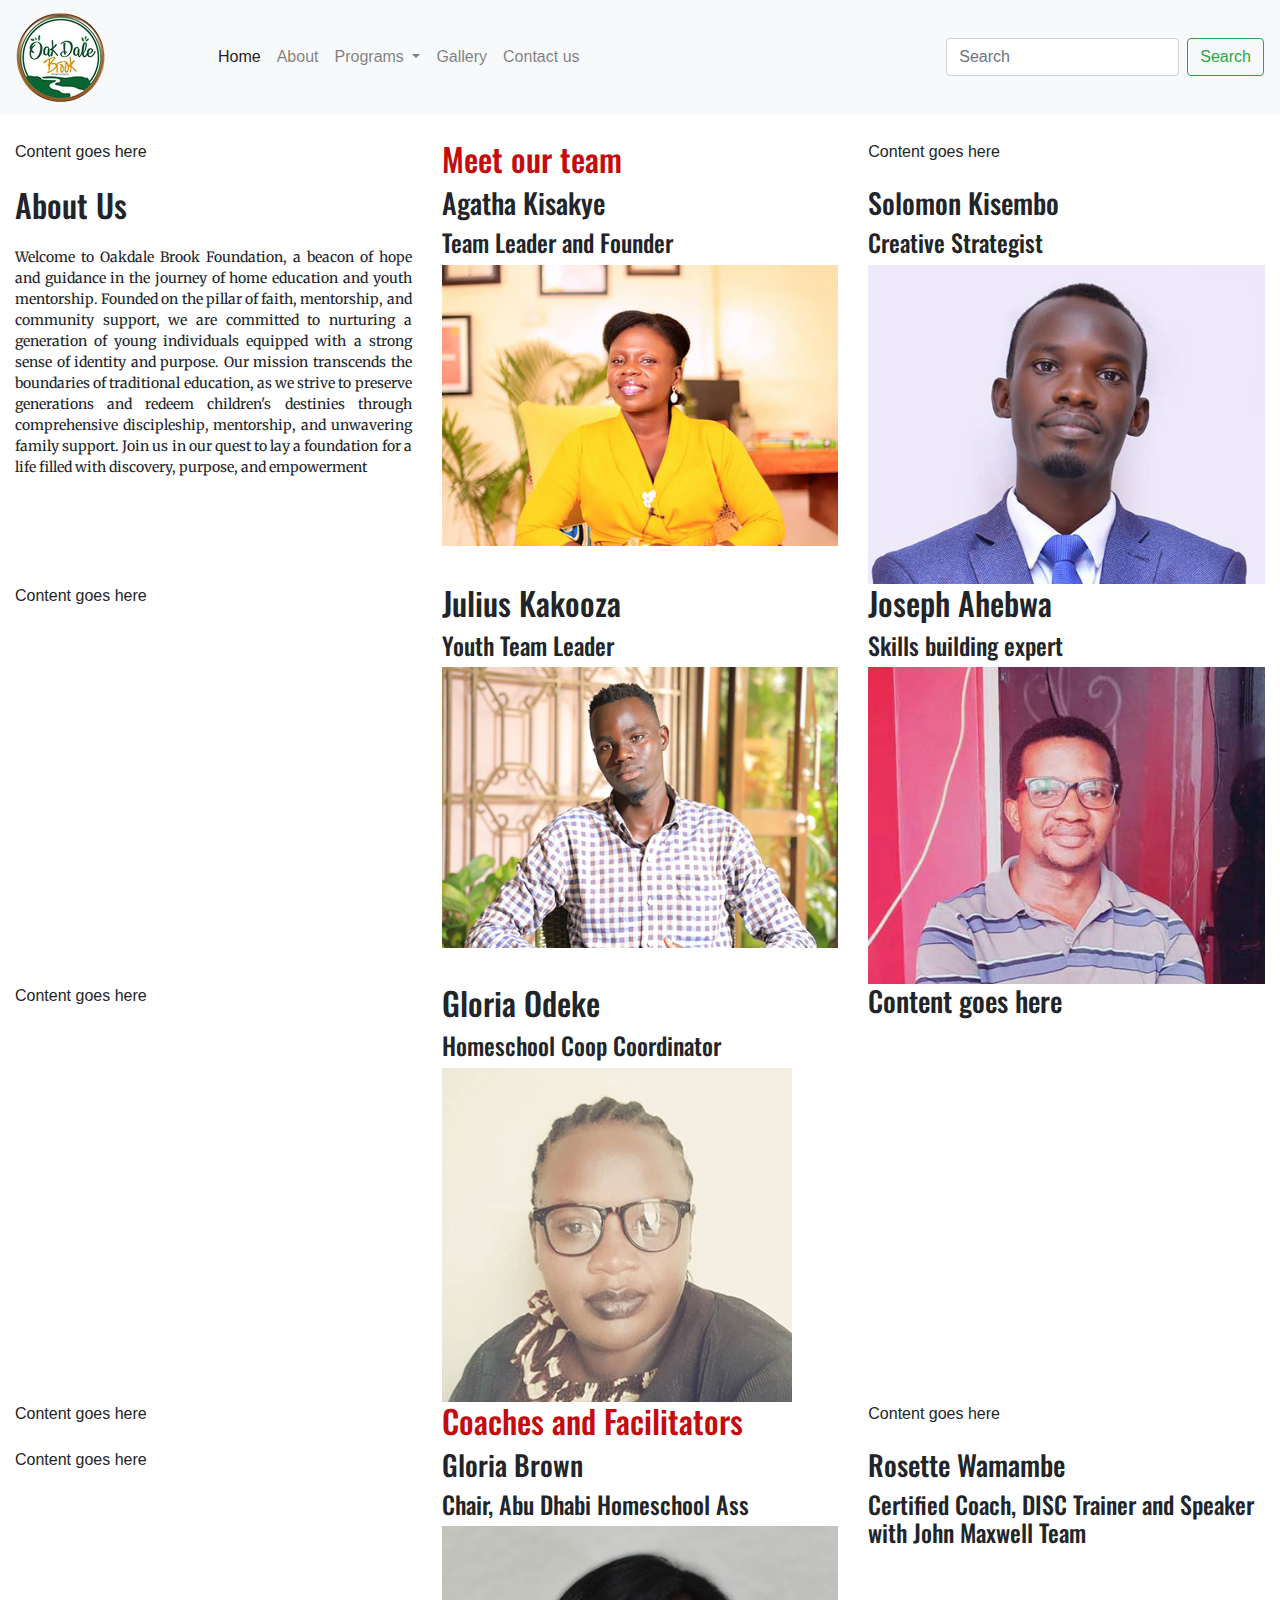
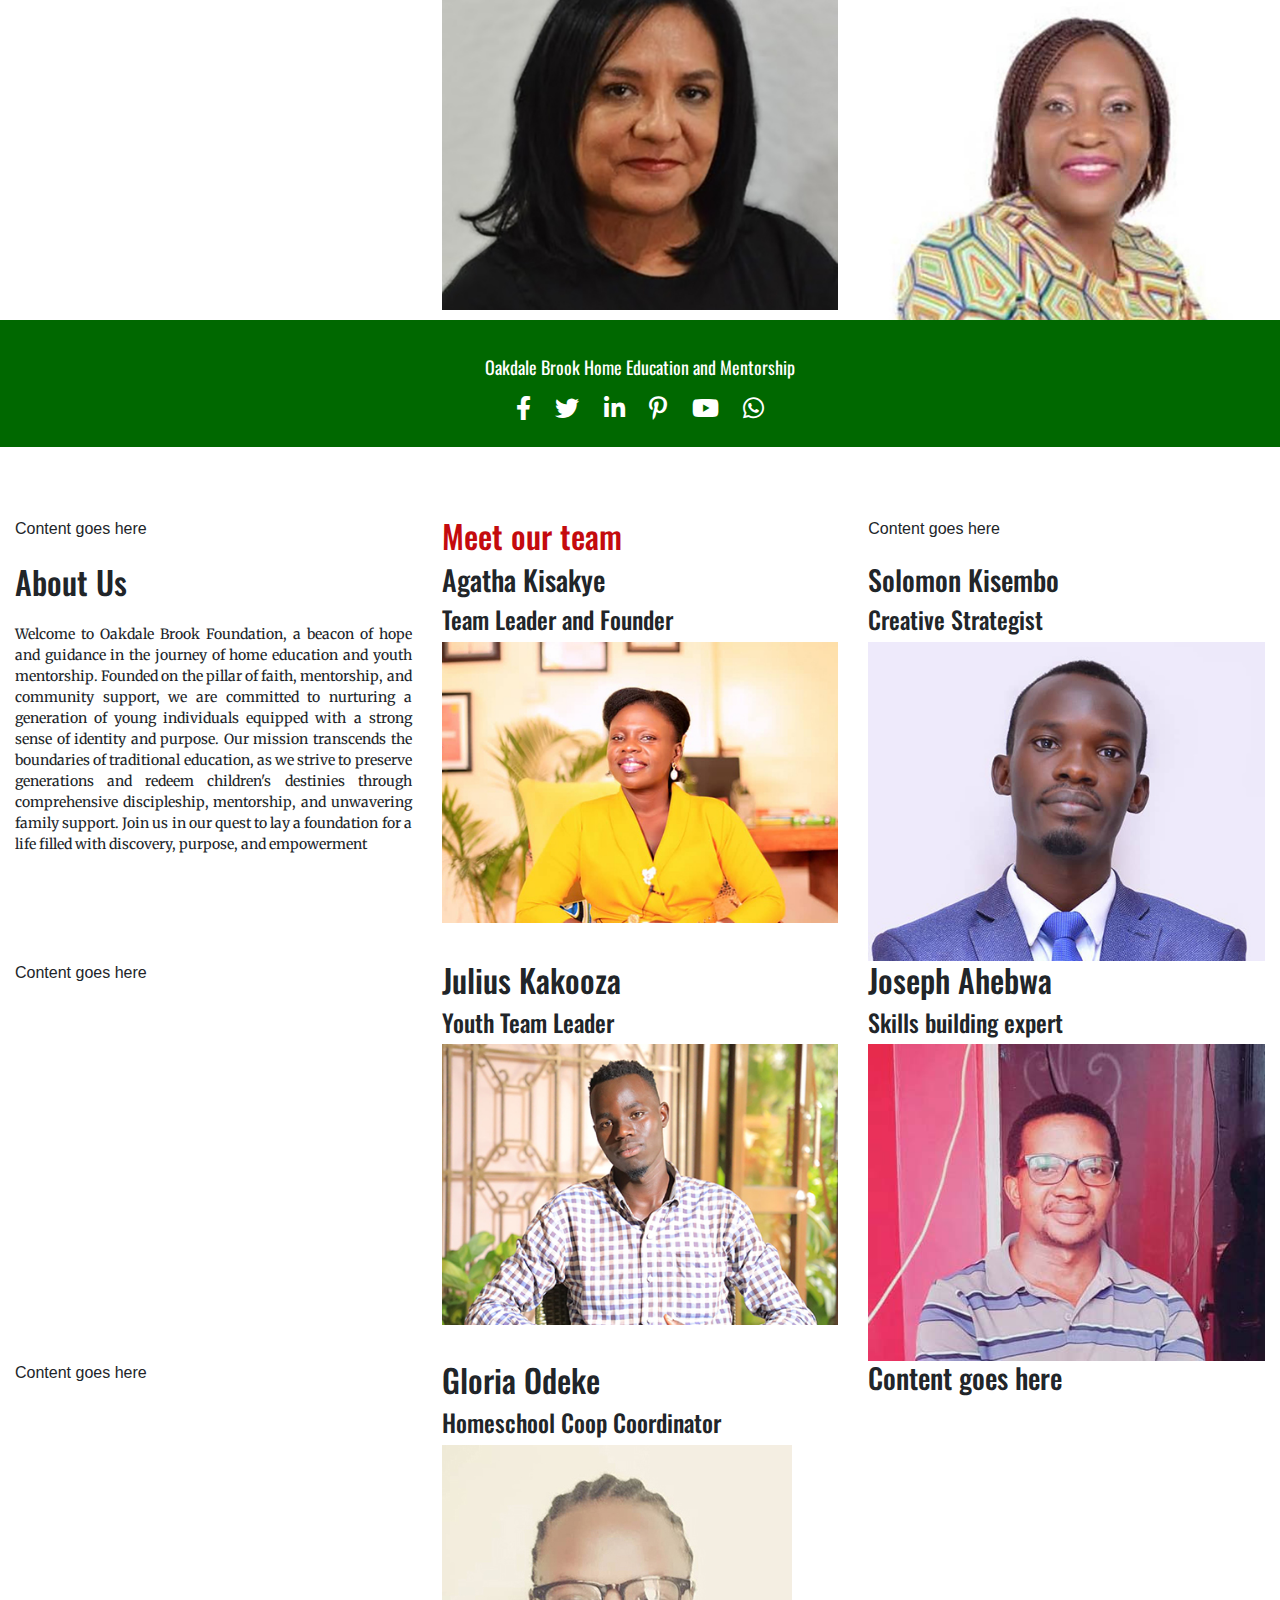
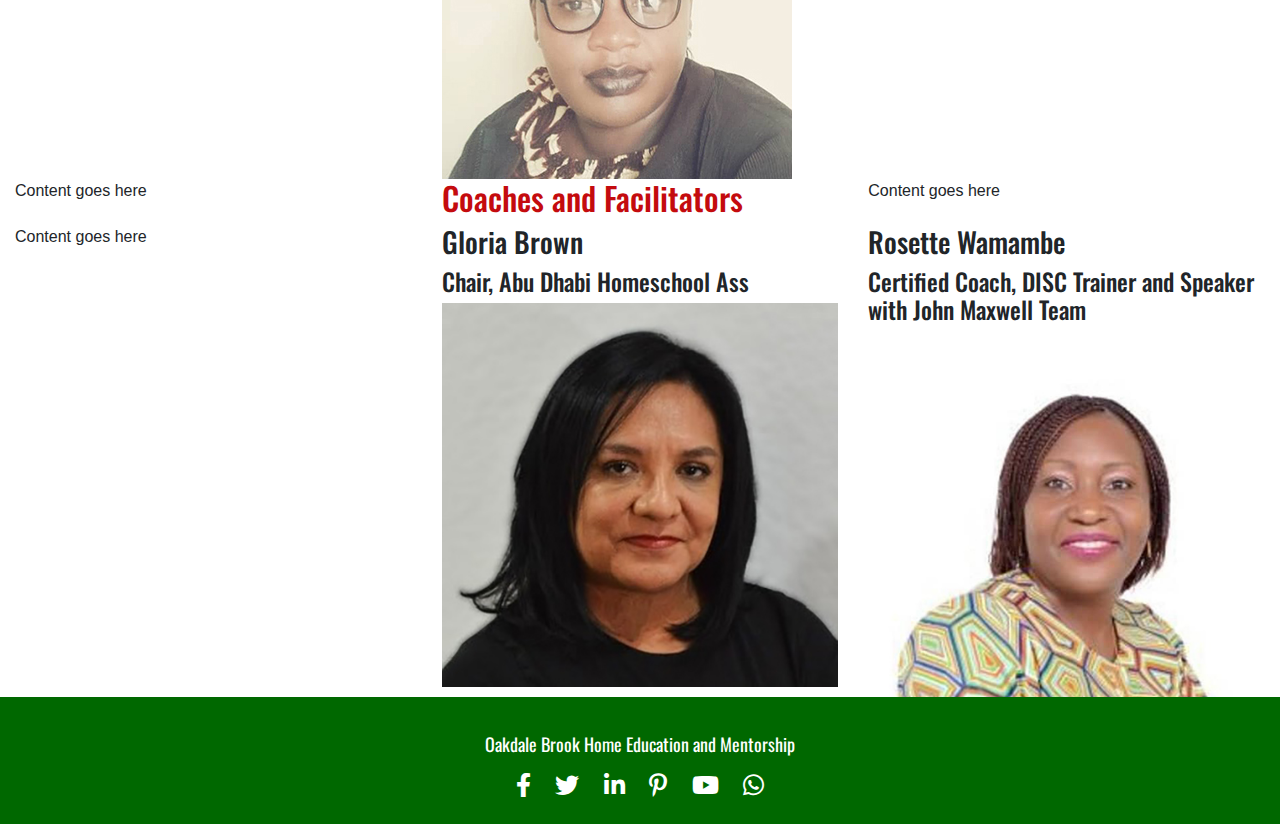
==== about.html @ 4c4513c0 "Update about.html" ====
<!doctype html>
<html>
<head>
    <!-- Meta charset for character encoding -->
<meta charset="utf-8">
    
    <!-- Page title -->
<meta http-equiv="X-UA-Compatible" content="IE=edge">
    <meta name="viewport" content="width=device-width, initial-scale=1.0">
    <title>oakdale-About</title>
    <!-- Link to external CSS stylesheet -->
<link href="css/styles.css" rel="stylesheet" type="text/css">
<link href="css/bootstrap-4.4.1.css" rel="stylesheet" type="text/css">
</head>

<body style="padding-top: 70px"><!doctype html>
<html>
	<head>
		<!-- Meta charset for character encoding -->
		<meta charset="utf-8">
		
		<!-- Page title -->
		<meta http-equiv="X-UA-Compatible" content="IE=edge">
		<meta name="viewport" content="width=device-width, initial-scale=1.0">
		<title>Oakdale Brook Home Education and </title>
		
		<!-- Link to external CSS stylesheet -->
		<link href="css/styles.css" rel="stylesheet" type="text/css">
		<link href="css/bootstrap-4.4.1.css" rel="stylesheet" type="text/css">

         <!-- Other links -->
    <link rel="stylesheet" href="https://cdnjs.cloudflare.com/ajax/libs/font-awesome/6.0.0-beta3/css/all.min.css">
	
		<!-- Link to Google Fonts -->
        <link href="https://fonts.googleapis.com/css2?family=Freckle+Face&display=swap" rel="stylesheet">
		<link href="https://fonts.googleapis.com/css2?family=Merriweather:wght@400&family=Oswald:wght@400;700&display=swap" rel="stylesheet">

	</head>

<body style="padding-top: 70px">
	
	<!--Header content section-->
	<header>
		<nav class="navbar fixed-top navbar-expand-lg navbar-light bg-light"> 
			  <a class="navbar-brand" href="index.html"><img src="images/oakdale-logo-big.png" alt="Oakdale Brook Home Education and Mentorship logo" width="178" height="177" class="img-fluid"/></a>
			  <button class="navbar-toggler" type="button" data-toggle="collapse" data-target="#navbarSupportedContent1" aria-controls="navbarSupportedContent1" aria-expanded="false" aria-label="Toggle navigation"> 
				  <span class="navbar-toggler-icon"></span> 
			  </button>
			  <div class="collapse navbar-collapse" id="navbarSupportedContent1">
				  <ul class="navbar-nav mr-auto">
					  <li class="nav-item active"> 
						  <a class="nav-link" href="index.html">Home <span class="sr-only">(current)</span></a> 
					  </li>
					  <li class="nav-item"> 
						  <a class="nav-link" href="about.html">About</a> 
					  </li>
					  <li class="nav-item dropdown"> 
						  <a class="nav-link dropdown-toggle" href="#" id="navbarDropdown1" role="button" data-toggle="dropdown" aria-haspopup="true" aria-expanded="false"> Programs </a>
						  <div class="dropdown-menu" aria-labelledby="navbarDropdown1">                           
                            <a class="dropdown-item" href="home-education.html">Home Education</a>  
                            <a class="dropdown-item" href="youth-mentorship.html">Youth Mentorship</a>
                            <a class="dropdown-item" href="parent-support.html">Parent Support</a>
							<a class="dropdown-item" href="programs.html">Children's Ministry</a>
                            <a class="dropdown-item" href="oakdale-coops.html">Oakdale coops</a>  
						  </div>
					  </li>
					  <li class="nav-item"> 
						  <a class="nav-link" href="gallery.html">Gallery</a> 
					  </li>
					  <li class="nav-item"> 
						  <a class="nav-link" href="contact.html">Contact us</a> 
					  </li>
				  </ul>
				  <form class="form-inline my-2 my-lg-0">
					  <input class="form-control mr-sm-2" type="search" placeholder="Search" aria-label="Search">
					  <button class="btn btn-outline-success my-2 my-sm-0" type="submit">Search</button>
				  </form>
			  </div>
		  </nav>
	  </header>
<!-- Main content section -->
<div class="container-fluid">
  <main>
    <div class="row">
	    <div class="col-xl-4">Content goes here</div>
	    <div class="col-xl-4">
	      <h2 class="Meet-our-team">Meet our team</h2>
        </div>
	    <div class="col-xl-4">Content goes here</div>
    </div>
<div class="row">
      <div class="col-xl-4">
		  <h2>About Us</h2>
			<p>Welcome to Oakdale Brook Foundation, a beacon of hope and guidance in the journey of home education and youth mentorship. Founded on the pillar of faith, mentorship, and community support, we are committed to nurturing a generation of young individuals equipped with a strong sense of identity and purpose. Our mission transcends the boundaries of traditional education, as we strive to preserve generations and redeem children's destinies through comprehensive discipleship, mentorship, and unwavering family support. Join us in our quest to lay a foundation for a life filled with discovery, purpose, and empowerment</p>
		</div>
		
      <div class="col-xl-4">
        <h3>Agatha Kisakye</h3>
	    <h4>Team Leader and Founder</h4>
      <img src="images/Agatha.jpg" alt="" width="473" height="335" class="img-fluid"/> </div>
      <div class="col-xl-4"><h3>Solomon Kisembo</h3>
		<h4>Creative Strategist</h4>
	    <img src="images/Kisembo.jpg" alt="" width="473" height="381" class="img-fluid"/> </div>
    </div>
    <div class="row">
	    <div class="col-xl-4">Content goes here</div>
	    <div class="col-xl-4">
			<h2>Julius Kakooza</h2>
		  <h4>Youth Team Leader</h4>
	    <img src="images/kakooza.jpg" alt="" width="473" height="334" class="img-fluid"/> </div>
	    <div class="col-xl-4"><h2>Joseph Ahebwa</h2>
			<h4>Skills building expert</h4>
	    <img src="images/jose-ahebwa.jpg" alt="" width="473" height="378" class="img-fluid"/> </div>
		
    </div>
	  
    <div class="row">
	    <div class="col-xl-4">Content goes here</div>
	    <div class="col-xl-4"><h2>Gloria Odeke</h2>
		<h4>Homeschool Coop Coordinator</h4>
	     <img src="images/okede.jpg" width="350" height="334" alt=""/> </div>
	    <div class="col-xl-4"><h3>Content goes here</h3></div>
    </div>
	  
    <div class="row">
	    <div class="col-xl-4">Content goes here</div>
	    <div class="col-xl-4"><h2 class="coaches-and-facilitators">Coaches and Facilitators</h2>
			
			</div>
	    <div class="col-xl-4">Content goes here</div>
    </div>
	  
    <div class="row">
	    <div class="col-xl-4">Content goes here</div>
	    <div class="col-xl-4"><h3>Gloria Brown</h3>
		  <h4>Chair, Abu Dhabi Homeschool Ass</h4>
	    <img src="images/Gloria-Brown.jpg" alt="" width="473" height="458" class="img-fluid"/> </div>
	    <div class="col-xl-4"><h3>Rosette Wamambe</h3>
		<h4>Certified Coach, DISC Trainer and Speaker with John Maxwell Team</h4>
	    <img src="images/Rosette Wamambe.jpg" alt="" width="473" height="435" class="img-fluid"/> </div>
    </div>
  </main>
</div>
    
    <!-- Footer section -->
    <footer>
        <p class="body-footer-div text-center">Oakdale Brook Home Education and Mentorship</p>
        <div class="social-media">
            <a href="https://www.facebook.com/OakdaleBrook" target="_blank" class="social-icon"><i class="fab fa-facebook-f"></i></a>
            <a href="https://twitter.com/OakdaleBrook" target="_blank" class="social-icon"><i class="fab fa-twitter"></i></a>
            <a href="https://www.linkedin.com/company/oakdalebrook" target="_blank" class="social-icon"><i class="fab fa-linkedin-in"></i></a>
            <a href="https://www.pinterest.com/oakdalebrook" target="_blank" class="social-icon"><i class="fab fa-pinterest-p"></i></a>
            <a href="https://www.youtube.com/channel/OakdaleBrook" target="_blank" class="social-icon"><i class="fab fa-youtube"></i></a>
            <a href="https://wa.me/your-number" target="_blank" class="social-icon"><i class="fab fa-whatsapp"></i></a>
        </div>
    </footer>
    
<script src="js/jquery-3.4.1.min.js"></script>
<script src="js/popper.min.js"></script>
<script src="js/bootstrap-4.4.1.js"></script>
</body>
</html>

	
	<!--Header content section-->
	<header>
		
	  <nav class="navbar fixed-top navbar-expand-lg navbar-light bg-light"> <a class="navbar-brand" href="#"><img src="images/oakdale-logo-big.png" width="178" height="177" alt=""/></a>
		  <button class="navbar-toggler" type="button" data-toggle="collapse" data-target="#navbarSupportedContent1" aria-controls="navbarSupportedContent1" aria-expanded="false" aria-label="Toggle navigation"> <span class="navbar-toggler-icon"></span> </button>
		  <div class="collapse navbar-collapse" id="navbarSupportedContent1">
		    <ul class="navbar-nav mr-auto">
		      <li class="nav-item active"> <a class="nav-link" href="index.html">Home <span class="sr-only">(current)</span></a> </li>
		      <li class="nav-item"> <a class="nav-link" href="about.html">About</a> </li>
		      <li class="nav-item dropdown"> <a class="nav-link dropdown-toggle" href="#" id="navbarDropdown1" role="button" data-toggle="dropdown" aria-haspopup="true" aria-expanded="false"> Programs </a>
		        <div class="dropdown-menu" aria-labelledby="navbarDropdown1"> <a class="dropdown-item" href="#">Action</a> <a class="dropdown-item" href="#">Another action</a>
		          <div class="dropdown-divider"></div>
		          <a class="dropdown-item" href="#">Something else here</a> </div>
	          </li>
		      <li class="nav-item"> <a class="nav-link" href="gallery.html">Gallery</a> </li>
			<li class="nav-item"> <a class="nav-link" href="contact.html">Contact us</a> </li>
	        </ul>
		    <form class="form-inline my-2 my-lg-0">
		      <input class="form-control mr-sm-2" type="search" placeholder="Search" aria-label="Search">
		      <button class="btn btn-outline-success my-2 my-sm-0" type="submit">Search</button>
	        </form>
	    </div>
	  </nav>
    </header>
<!-- Main content section -->
<div class="container-fluid">
  <main>
    <div class="row">
	    <div class="col-xl-4">Content goes here</div>
	    <div class="col-xl-4">
	      <h2 class="Meet-our-team">Meet our team</h2>
        </div>
	    <div class="col-xl-4">Content goes here</div>
    </div>
<div class="row">
      <div class="col-xl-4">
		  <h2>About Us</h2>
			<p>Welcome to Oakdale Brook Foundation, a beacon of hope and guidance in the journey of home education and youth mentorship. Founded on the pillar of faith, mentorship, and community support, we are committed to nurturing a generation of young individuals equipped with a strong sense of identity and purpose. Our mission transcends the boundaries of traditional education, as we strive to preserve generations and redeem children's destinies through comprehensive discipleship, mentorship, and unwavering family support. Join us in our quest to lay a foundation for a life filled with discovery, purpose, and empowerment</p>
		</div>
		
      <div class="col-xl-4">
        <h3>Agatha Kisakye</h3>
	    <h4>Team Leader and Founder</h4>
      <img src="images/Agatha.jpg" alt="" width="473" height="335" class="img-fluid"/> </div>
      <div class="col-xl-4"><h3>Solomon Kisembo</h3>
		<h4>Creative Strategist</h4>
	    <img src="images/Kisembo.jpg" alt="" width="473" height="381" class="img-fluid"/> </div>
    </div>
    <div class="row">
	    <div class="col-xl-4">Content goes here</div>
	    <div class="col-xl-4">
			<h2>Julius Kakooza</h2>
		  <h4>Youth Team Leader</h4>
	    <img src="images/kakooza.jpg" alt="" width="473" height="334" class="img-fluid"/> </div>
	    <div class="col-xl-4"><h2>Joseph Ahebwa</h2>
			<h4>Skills building expert</h4>
	    <img src="images/jose-ahebwa.jpg" alt="" width="473" height="378" class="img-fluid"/> </div>
		
    </div>
	  
    <div class="row">
	    <div class="col-xl-4">Content goes here</div>
	    <div class="col-xl-4"><h2>Gloria Odeke</h2>
		<h4>Homeschool Coop Coordinator</h4>
	     <img src="images/okede.jpg" width="350" height="334" alt=""/> </div>
	    <div class="col-xl-4"><h3>Content goes here</h3></div>
    </div>
	  
    <div class="row">
	    <div class="col-xl-4">Content goes here</div>
	    <div class="col-xl-4"><h2 class="coaches-and-facilitators">Coaches and Facilitators</h2>
			
			</div>
	    <div class="col-xl-4">Content goes here</div>
    </div>
	  
    <div class="row">
	    <div class="col-xl-4">Content goes here</div>
	    <div class="col-xl-4"><h3>Gloria Brown</h3>
		  <h4>Chair, Abu Dhabi Homeschool Ass</h4>
	    <img src="images/Gloria-Brown.jpg" alt="" width="473" height="458" class="img-fluid"/> </div>
	    <div class="col-xl-4"><h3>Rosette Wamambe</h3>
		<h4>Certified Coach, DISC Trainer and Speaker with John Maxwell Team</h4>
	    <img src="images/Rosette Wamambe.jpg" alt="" width="473" height="435" class="img-fluid"/> </div>
    </div>
  </main>
</div>
    
    <!-- Footer section -->
    <footer>
        <p class="body-footer-div text-center">Oakdale Brook Home Education and Mentorship</p>
        <div class="social-media">
            <a href="https://www.facebook.com/OakdaleBrook" target="_blank" class="social-icon"><i class="fab fa-facebook-f"></i></a>
            <a href="https://twitter.com/OakdaleBrook" target="_blank" class="social-icon"><i class="fab fa-twitter"></i></a>
            <a href="https://www.linkedin.com/company/oakdalebrook" target="_blank" class="social-icon"><i class="fab fa-linkedin-in"></i></a>
            <a href="https://www.pinterest.com/oakdalebrook" target="_blank" class="social-icon"><i class="fab fa-pinterest-p"></i></a>
            <a href="https://www.youtube.com/channel/OakdaleBrook" target="_blank" class="social-icon"><i class="fab fa-youtube"></i></a>
            <a href="https://wa.me/your-number" target="_blank" class="social-icon"><i class="fab fa-whatsapp"></i></a>
        </div>
    </footer>
    
<script src="js/jquery-3.4.1.min.js"></script>
<script src="js/popper.min.js"></script>
<script src="js/bootstrap-4.4.1.js"></script>
</body>
</html>
---- css/styles.css ----
@charset "utf-8";
/* Ensure the hero image covers the full width of the viewport */
html, body {
    margin: 0;
    padding: 0;
    overflow-x: hidden; /* Prevents horizontal scrolling */
    font-family: 'Merriweather', serif; /* Apply Merriweather as the default font */
}

.hero-image {
    position: relative;
    width: 100%;
    height: 400px; /* Fixed height for desktop view */
    overflow: hidden; /* Ensures that overflowing content (like cropped image parts) is hidden */
}

.hero-image img {
    width: 100%;
    height: 100%;
    object-fit: cover; /* Ensures the image covers the container and crops out excess parts */
    object-position: center;
}

/* Hero text for desktop view */
.hero-text {
    position: absolute;
    left: 50%;
    transform: translate(-50%, -50%);
    text-align: center;
    background-color: rgba(244, 243, 240, 0.85);
    padding: 20px;
    border-radius: 10px;
    color: #000000;
    max-width: 90%; /* Adjust this if necessary */
    top: 50%; /* Adjust as needed for better centering */
    text-decoration: none;
    display: block;
    margin-top: 39px;
    box-sizing: border-box; /* Ensure padding is included in max-width */
}

/* Styles for heading inside hero text */
.hero-text h2 {
    font-size: 3rem; /* Increase font size */
    font-family: 'Freckle Face', cursive; /* Font for heading */
    font-weight: 700; /* Bold text */
    color: inherit;
    margin-right: -3px;
    margin-left: -3px;
    margin-bottom: -3px; /* Removes default margin */
    line-height: 1; /* Adjust line height for better spacing */
}

/* Styles for paragraph inside hero text */
.hero-text p {
    font-size: 16px; /* Adjust font size as needed */
    font-family: 'Merriweather', serif; /* Font for paragraph */
    font-weight: 400; /* Regular weight */
    color: inherit; /* Inherits color from .hero-text */
    margin: 10px 0 0; /* Adjust margin as needed */
}

/* Hover effect */
.hero-text:hover {
    background-color: rgba(255, 208, 0, 1.00); /* Transparent orange on hover */
}


h2 {
    font-family: 'Oswald', sans-serif;
    font-weight: 400; /* Regular weight for other h2s */
    font-size: 48px;
}

.navbar-brand img {
    width: 50%; /* Or any percentage that fits your design */
    height: auto; /* Ensures the aspect ratio is maintained */
}

.container-fluid {
    margin-top: 70px;
}

p {
    font-family: 'Merriweather', serif;
    font-weight: 400;
    font-size: 14px;
    text-align: justify;
    display: block;
    padding-top: 14px;
}

h3 {
    font-family: 'Oswald', sans-serif;
    font-weight: 300; /* Regular weight for other h3s */
    font-size: 30px;
}

h4 {
    font-family: 'Oswald', sans-serif;
    font-weight: 200; /* Regular weight for other h4s */
    font-size: 16px;
    text-align: left;
}

.center-image {
    display: block;
    margin-top: 0;
    margin-bottom: 0;
    margin-right: auto;
    margin-left: auto;
}
.col-xl-4 div .img-fluid {
    display: block;
}



.text-center {
    text-align: center;
}
/* Container for the "What We Do" section */
.what-we-do {
    display: flex; /* Aligns child divs horizontally */
    justify-content: space-around; /* Distributes space between child divs */
    align-items: center; /* Centers items vertically within each div */
    flex-wrap: nowrap; /* Prevents wrapping, keeps items in a single row */
    overflow-x: auto; /* Allows horizontal scrolling if content overflows */
    margin: 20px 0; /* Optional margin for spacing */
}

/* Styles for each child div inside "what-we-do" */
.what-we-do > div {
    text-align: center; /* Centers text and image inside the div */
    margin: 10px; /* Optional margin for spacing between divs */
    flex: 1 0 auto; /* Allows divs to shrink and grow as needed */
}

/* Ensures images are responsive */
.what-we-do img {
    max-width: 100%; /* Limits image width to 100% of its container */
    height: auto; /* Maintains aspect ratio of images */
}

.Meet-our-team {
    color: #C40B0E;
}
.coaches-and-facilitators {
    color: #c40b0e;
}
/* Footer Styling */
footer {
    background-color: #006800; /* Adjust the background color as needed */
    padding: 20px;
    text-align: center;
}

.body-footer-div {
    font-family: 'Oswald', sans-serif; /* Apply Oswald font */
    color: #ffffff; /* Change font color as needed */
    font-size: 18px; /* Adjust font size as needed */
    margin: 0;
}

.social-media {
    margin-top: 10px;
}

.social-icon {
    color: #ffffff; /* Icon color */
    font-size: 24px; /* Size of icons */
    margin: 0 10px; /* Spacing between icons */
    text-decoration: none;
}

.social-icon:hover {
    color: #ffbc03; /* Change icon color on hover */
}

.social-icon i {
    display: inline-block;
}












/*Tablet viewport*/
@media (min-width: 401px) and (max-width: 768px){
}


/*mobile viewport*/
@media (max-width: 400px){
    .hero-image {
        height: 300px; /* Slightly reduced height for mobile view */
    }

    .hero-text {
        top: 70%; /* Adjust the position to give enough space for the hero text */
        max-width: 80%; /* Slightly reduce the width on mobile */
        padding: 15px; /* Adjust padding for a better fit on mobile */
    }

    .hero-text h2 {
        font-size: 20px; /* Slightly smaller font size for mobile */
    }

    .hero-text p {
        font-size: 14px; /* Slightly smaller font size for mobile */
    }

    .what-we-do > div {
        flex: 1 1 100%; /* Makes each div take up the full width on mobile */
    }
}
---- css/styles.css ----
@charset "utf-8";
/* Ensure the hero image covers the full width of the viewport */
html, body {
    margin: 0;
    padding: 0;
    overflow-x: hidden; /* Prevents horizontal scrolling */
    font-family: 'Merriweather', serif; /* Apply Merriweather as the default font */
}

.hero-image {
    position: relative;
    width: 100%;
    height: 400px; /* Fixed height for desktop view */
    overflow: hidden; /* Ensures that overflowing content (like cropped image parts) is hidden */
}

.hero-image img {
    width: 100%;
    height: 100%;
    object-fit: cover; /* Ensures the image covers the container and crops out excess parts */
    object-position: center;
}

/* Hero text for desktop view */
.hero-text {
    position: absolute;
    left: 50%;
    transform: translate(-50%, -50%);
    text-align: center;
    background-color: rgba(244, 243, 240, 0.85);
    padding: 20px;
    border-radius: 10px;
    color: #000000;
    max-width: 90%; /* Adjust this if necessary */
    top: 50%; /* Adjust as needed for better centering */
    text-decoration: none;
    display: block;
    margin-top: 39px;
    box-sizing: border-box; /* Ensure padding is included in max-width */
}

/* Styles for heading inside hero text */
.hero-text h2 {
    font-size: 3rem; /* Increase font size */
    font-family: 'Freckle Face', cursive; /* Font for heading */
    font-weight: 700; /* Bold text */
    color: inherit;
    margin-right: -3px;
    margin-left: -3px;
    margin-bottom: -3px; /* Removes default margin */
    line-height: 1; /* Adjust line height for better spacing */
}

/* Styles for paragraph inside hero text */
.hero-text p {
    font-size: 16px; /* Adjust font size as needed */
    font-family: 'Merriweather', serif; /* Font for paragraph */
    font-weight: 400; /* Regular weight */
    color: inherit; /* Inherits color from .hero-text */
    margin: 10px 0 0; /* Adjust margin as needed */
}

/* Hover effect */
.hero-text:hover {
    background-color: rgba(255, 208, 0, 1.00); /* Transparent orange on hover */
}


h2 {
    font-family: 'Oswald', sans-serif;
    font-weight: 400; /* Regular weight for other h2s */
    font-size: 48px;
}

.navbar-brand img {
    width: 50%; /* Or any percentage that fits your design */
    height: auto; /* Ensures the aspect ratio is maintained */
}

.container-fluid {
    margin-top: 70px;
}

p {
    font-family: 'Merriweather', serif;
    font-weight: 400;
    font-size: 14px;
    text-align: justify;
    display: block;
    padding-top: 14px;
}

h3 {
    font-family: 'Oswald', sans-serif;
    font-weight: 300; /* Regular weight for other h3s */
    font-size: 30px;
}

h4 {
    font-family: 'Oswald', sans-serif;
    font-weight: 200; /* Regular weight for other h4s */
    font-size: 16px;
    text-align: left;
}

.center-image {
    display: block;
    margin-top: 0;
    margin-bottom: 0;
    margin-right: auto;
    margin-left: auto;
}
.col-xl-4 div .img-fluid {
    display: block;
}



.text-center {
    text-align: center;
}
/* Container for the "What We Do" section */
.what-we-do {
    display: flex; /* Aligns child divs horizontally */
    justify-content: space-around; /* Distributes space between child divs */
    align-items: center; /* Centers items vertically within each div */
    flex-wrap: nowrap; /* Prevents wrapping, keeps items in a single row */
    overflow-x: auto; /* Allows horizontal scrolling if content overflows */
    margin: 20px 0; /* Optional margin for spacing */
}

/* Styles for each child div inside "what-we-do" */
.what-we-do > div {
    text-align: center; /* Centers text and image inside the div */
    margin: 10px; /* Optional margin for spacing between divs */
    flex: 1 0 auto; /* Allows divs to shrink and grow as needed */
}

/* Ensures images are responsive */
.what-we-do img {
    max-width: 100%; /* Limits image width to 100% of its container */
    height: auto; /* Maintains aspect ratio of images */
}

.Meet-our-team {
    color: #C40B0E;
}
.coaches-and-facilitators {
    color: #c40b0e;
}
/* Footer Styling */
footer {
    background-color: #006800; /* Adjust the background color as needed */
    padding: 20px;
    text-align: center;
}

.body-footer-div {
    font-family: 'Oswald', sans-serif; /* Apply Oswald font */
    color: #ffffff; /* Change font color as needed */
    font-size: 18px; /* Adjust font size as needed */
    margin: 0;
}

.social-media {
    margin-top: 10px;
}

.social-icon {
    color: #ffffff; /* Icon color */
    font-size: 24px; /* Size of icons */
    margin: 0 10px; /* Spacing between icons */
    text-decoration: none;
}

.social-icon:hover {
    color: #ffbc03; /* Change icon color on hover */
}

.social-icon i {
    display: inline-block;
}












/*Tablet viewport*/
@media (min-width: 401px) and (max-width: 768px){
}


/*mobile viewport*/
@media (max-width: 400px){
    .hero-image {
        height: 300px; /* Slightly reduced height for mobile view */
    }

    .hero-text {
        top: 70%; /* Adjust the position to give enough space for the hero text */
        max-width: 80%; /* Slightly reduce the width on mobile */
        padding: 15px; /* Adjust padding for a better fit on mobile */
    }

    .hero-text h2 {
        font-size: 20px; /* Slightly smaller font size for mobile */
    }

    .hero-text p {
        font-size: 14px; /* Slightly smaller font size for mobile */
    }

    .what-we-do > div {
        flex: 1 1 100%; /* Makes each div take up the full width on mobile */
    }
}
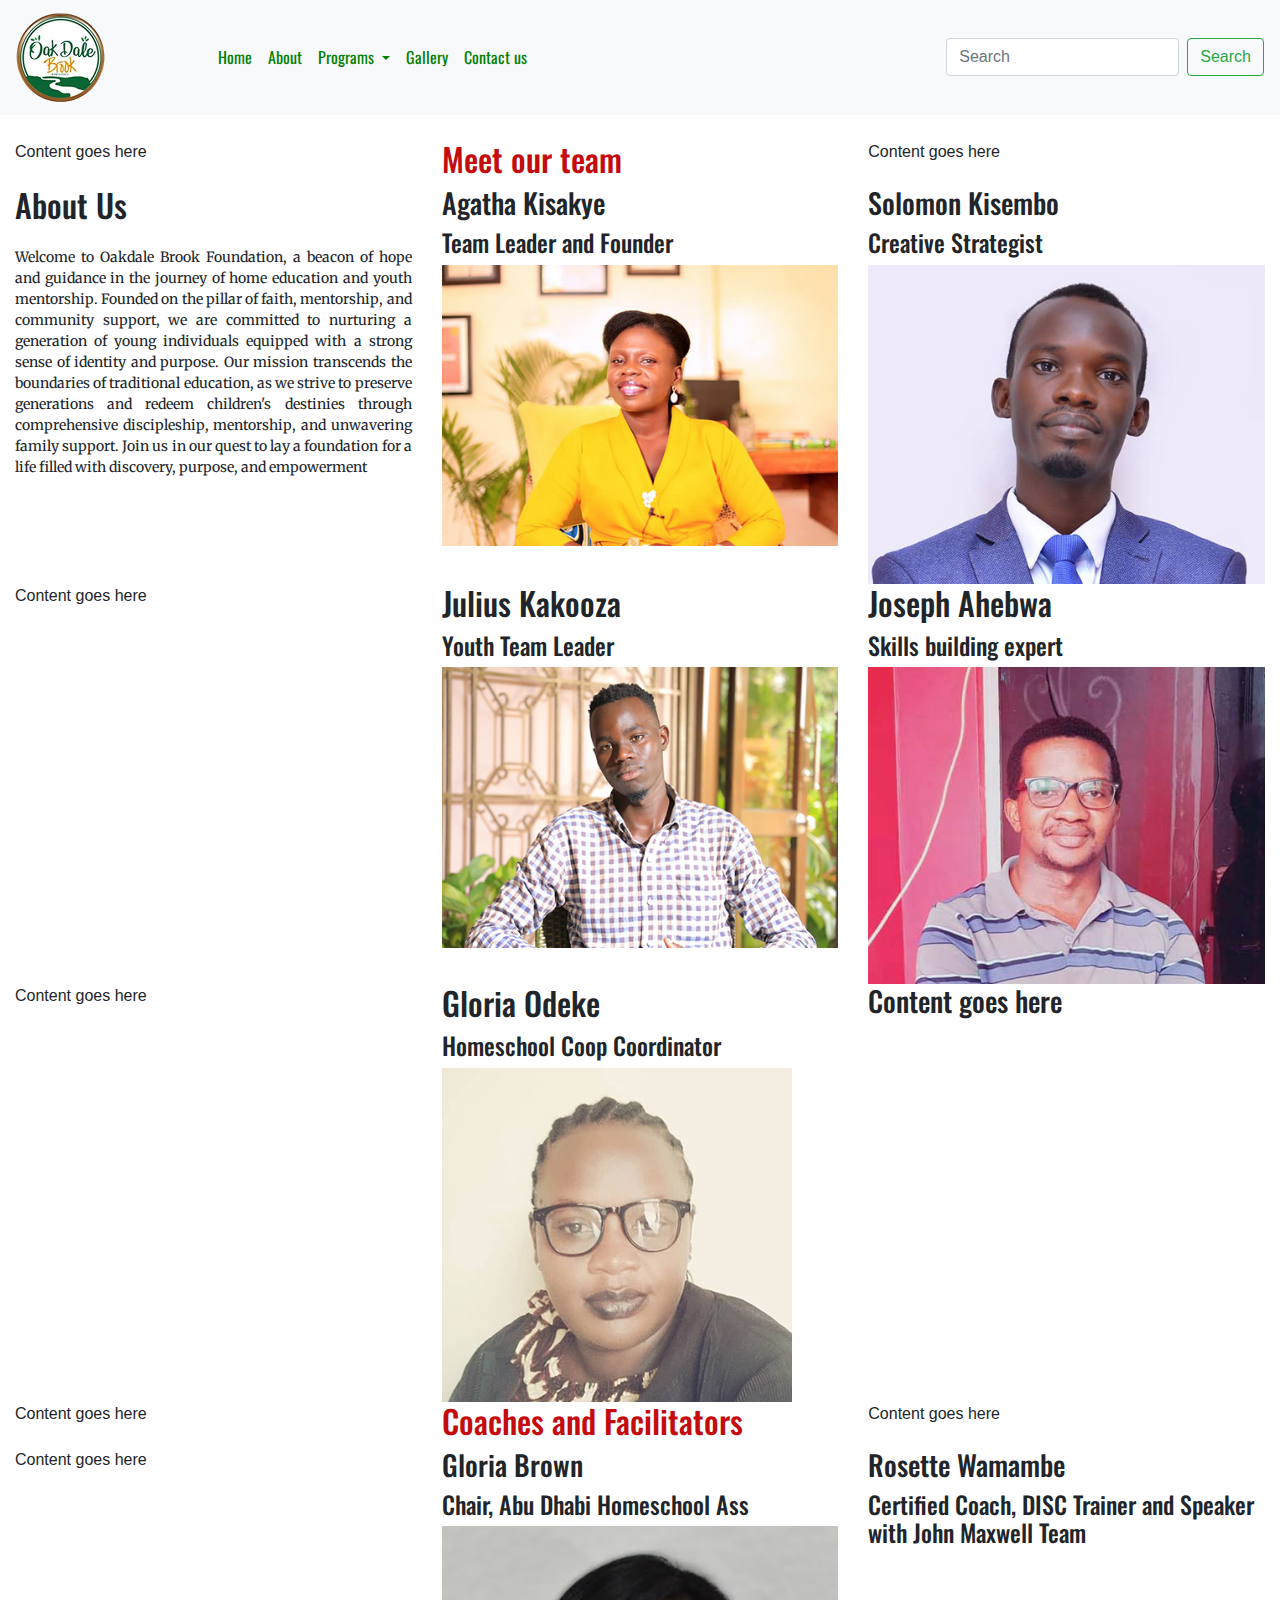
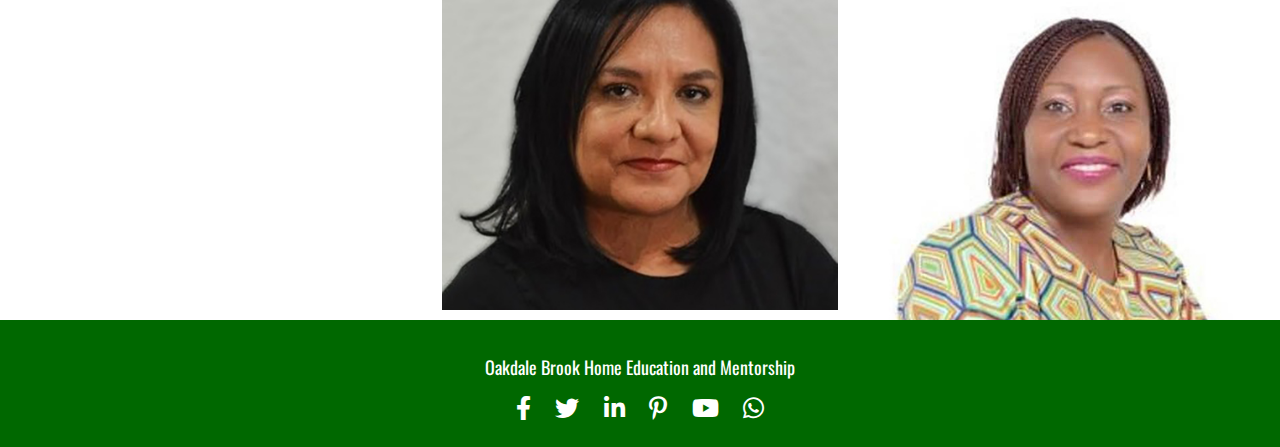
==== commit 65003c30: "Update about.html" ====
--- a/about.html
+++ b/about.html
@@ -1,19 +1,4 @@
 <!doctype html>
-<html>
-<head>
-    <!-- Meta charset for character encoding -->
-<meta charset="utf-8">
-    
-    <!-- Page title -->
-<meta http-equiv="X-UA-Compatible" content="IE=edge">
-    <meta name="viewport" content="width=device-width, initial-scale=1.0">
-    <title>oakdale-About</title>
-    <!-- Link to external CSS stylesheet -->
-<link href="css/styles.css" rel="stylesheet" type="text/css">
-<link href="css/bootstrap-4.4.1.css" rel="stylesheet" type="text/css">
-</head>
-
-<body style="padding-top: 70px"><!doctype html>
 <html>
 	<head>
 		<!-- Meta charset for character encoding -->
@@ -160,111 +145,3 @@
 <script src="js/bootstrap-4.4.1.js"></script>
 </body>
 </html>
-
-	
-	<!--Header content section-->
-	<header>
-		
-	  <nav class="navbar fixed-top navbar-expand-lg navbar-light bg-light"> <a class="navbar-brand" href="#"><img src="images/oakdale-logo-big.png" width="178" height="177" alt=""/></a>
-		  <button class="navbar-toggler" type="button" data-toggle="collapse" data-target="#navbarSupportedContent1" aria-controls="navbarSupportedContent1" aria-expanded="false" aria-label="Toggle navigation"> <span class="navbar-toggler-icon"></span> </button>
-		  <div class="collapse navbar-collapse" id="navbarSupportedContent1">
-		    <ul class="navbar-nav mr-auto">
-		      <li class="nav-item active"> <a class="nav-link" href="index.html">Home <span class="sr-only">(current)</span></a> </li>
-		      <li class="nav-item"> <a class="nav-link" href="about.html">About</a> </li>
-		      <li class="nav-item dropdown"> <a class="nav-link dropdown-toggle" href="#" id="navbarDropdown1" role="button" data-toggle="dropdown" aria-haspopup="true" aria-expanded="false"> Programs </a>
-		        <div class="dropdown-menu" aria-labelledby="navbarDropdown1"> <a class="dropdown-item" href="#">Action</a> <a class="dropdown-item" href="#">Another action</a>
-		          <div class="dropdown-divider"></div>
-		          <a class="dropdown-item" href="#">Something else here</a> </div>
-	          </li>
-		      <li class="nav-item"> <a class="nav-link" href="gallery.html">Gallery</a> </li>
-			<li class="nav-item"> <a class="nav-link" href="contact.html">Contact us</a> </li>
-	        </ul>
-		    <form class="form-inline my-2 my-lg-0">
-		      <input class="form-control mr-sm-2" type="search" placeholder="Search" aria-label="Search">
-		      <button class="btn btn-outline-success my-2 my-sm-0" type="submit">Search</button>
-	        </form>
-	    </div>
-	  </nav>
-    </header>
-<!-- Main content section -->
-<div class="container-fluid">
-  <main>
-    <div class="row">
-	    <div class="col-xl-4">Content goes here</div>
-	    <div class="col-xl-4">
-	      <h2 class="Meet-our-team">Meet our team</h2>
-        </div>
-	    <div class="col-xl-4">Content goes here</div>
-    </div>
-<div class="row">
-      <div class="col-xl-4">
-		  <h2>About Us</h2>
-			<p>Welcome to Oakdale Brook Foundation, a beacon of hope and guidance in the journey of home education and youth mentorship. Founded on the pillar of faith, mentorship, and community support, we are committed to nurturing a generation of young individuals equipped with a strong sense of identity and purpose. Our mission transcends the boundaries of traditional education, as we strive to preserve generations and redeem children's destinies through comprehensive discipleship, mentorship, and unwavering family support. Join us in our quest to lay a foundation for a life filled with discovery, purpose, and empowerment</p>
-		</div>
-		
-      <div class="col-xl-4">
-        <h3>Agatha Kisakye</h3>
-	    <h4>Team Leader and Founder</h4>
-      <img src="images/Agatha.jpg" alt="" width="473" height="335" class="img-fluid"/> </div>
-      <div class="col-xl-4"><h3>Solomon Kisembo</h3>
-		<h4>Creative Strategist</h4>
-	    <img src="images/Kisembo.jpg" alt="" width="473" height="381" class="img-fluid"/> </div>
-    </div>
-    <div class="row">
-	    <div class="col-xl-4">Content goes here</div>
-	    <div class="col-xl-4">
-			<h2>Julius Kakooza</h2>
-		  <h4>Youth Team Leader</h4>
-	    <img src="images/kakooza.jpg" alt="" width="473" height="334" class="img-fluid"/> </div>
-	    <div class="col-xl-4"><h2>Joseph Ahebwa</h2>
-			<h4>Skills building expert</h4>
-	    <img src="images/jose-ahebwa.jpg" alt="" width="473" height="378" class="img-fluid"/> </div>
-		
-    </div>
-	  
-    <div class="row">
-	    <div class="col-xl-4">Content goes here</div>
-	    <div class="col-xl-4"><h2>Gloria Odeke</h2>
-		<h4>Homeschool Coop Coordinator</h4>
-	     <img src="images/okede.jpg" width="350" height="334" alt=""/> </div>
-	    <div class="col-xl-4"><h3>Content goes here</h3></div>
-    </div>
-	  
-    <div class="row">
-	    <div class="col-xl-4">Content goes here</div>
-	    <div class="col-xl-4"><h2 class="coaches-and-facilitators">Coaches and Facilitators</h2>
-			
-			</div>
-	    <div class="col-xl-4">Content goes here</div>
-    </div>
-	  
-    <div class="row">
-	    <div class="col-xl-4">Content goes here</div>
-	    <div class="col-xl-4"><h3>Gloria Brown</h3>
-		  <h4>Chair, Abu Dhabi Homeschool Ass</h4>
-	    <img src="images/Gloria-Brown.jpg" alt="" width="473" height="458" class="img-fluid"/> </div>
-	    <div class="col-xl-4"><h3>Rosette Wamambe</h3>
-		<h4>Certified Coach, DISC Trainer and Speaker with John Maxwell Team</h4>
-	    <img src="images/Rosette Wamambe.jpg" alt="" width="473" height="435" class="img-fluid"/> </div>
-    </div>
-  </main>
-</div>
-    
-    <!-- Footer section -->
-    <footer>
-        <p class="body-footer-div text-center">Oakdale Brook Home Education and Mentorship</p>
-        <div class="social-media">
-            <a href="https://www.facebook.com/OakdaleBrook" target="_blank" class="social-icon"><i class="fab fa-facebook-f"></i></a>
-            <a href="https://twitter.com/OakdaleBrook" target="_blank" class="social-icon"><i class="fab fa-twitter"></i></a>
-            <a href="https://www.linkedin.com/company/oakdalebrook" target="_blank" class="social-icon"><i class="fab fa-linkedin-in"></i></a>
-            <a href="https://www.pinterest.com/oakdalebrook" target="_blank" class="social-icon"><i class="fab fa-pinterest-p"></i></a>
-            <a href="https://www.youtube.com/channel/OakdaleBrook" target="_blank" class="social-icon"><i class="fab fa-youtube"></i></a>
-            <a href="https://wa.me/your-number" target="_blank" class="social-icon"><i class="fab fa-whatsapp"></i></a>
-        </div>
-    </footer>
-    
-<script src="js/jquery-3.4.1.min.js"></script>
-<script src="js/popper.min.js"></script>
-<script src="js/bootstrap-4.4.1.js"></script>
-</body>
-</html>
--- a/css/styles.css
+++ b/css/styles.css
@@ -6,6 +6,32 @@
     overflow-x: hidden; /* Prevents horizontal scrolling */
     font-family: 'Merriweather', serif; /* Apply Merriweather as the default font */
 }
+
+/* Apply Oswald font and green color to navbar links using !important */
+.navbar-nav .nav-link {
+    font-family: 'Oswald', sans-serif !important;
+    color: green !important;
+}
+
+/* Force hover color to change using !important */
+.navbar-nav .nav-link:hover {
+    color: rgb(255, 196, 0) !important;
+}
+
+
+/* Style dropdown menu items with Oswald font and green color */
+.navbar-nav .dropdown-menu .dropdown-item {
+    font-family: 'Oswald', sans-serif !important;
+    color: green !important;
+}
+
+/* Change background color to orange when hovered */
+.navbar-nav .dropdown-menu .dropdown-item:hover {
+    background-color: orange !important;
+    color: white !important; /* Optional: Change text color to white when hovered */
+}
+
+
 
 .hero-image {
     position: relative;
@@ -66,6 +92,7 @@
 }
 
 
+
 h2 {
     font-family: 'Oswald', sans-serif;
     font-weight: 400; /* Regular weight for other h2s */
@@ -180,7 +207,22 @@
 .social-icon i {
     display: inline-block;
 }
-
+.col-xl-6 div .btn.btn-sm {
+    background-color: #f39c12; /* Orange background */
+    color: white; /* White text */
+    border: none; /* Remove border */
+    border-radius: 5px; /* Rounded corners */
+    padding: 10px 20px; /* Padding for the button */
+    font-size: 14px; /* Font size */
+    cursor: pointer; /* Pointer cursor on hover */
+    font-family: oswald;
+    margin-top: 12px;
+}
+
+.col-xl-6 div .btn.btn-sm:hover {
+  background-color: #e67e22; /* Darker orange on hover */
+  color: #fff; /* Keep text white on hover */
+}
 
 
 
@@ -220,4 +262,5 @@
     .what-we-do > div {
         flex: 1 1 100%; /* Makes each div take up the full width on mobile */
     }
-}
+
+}
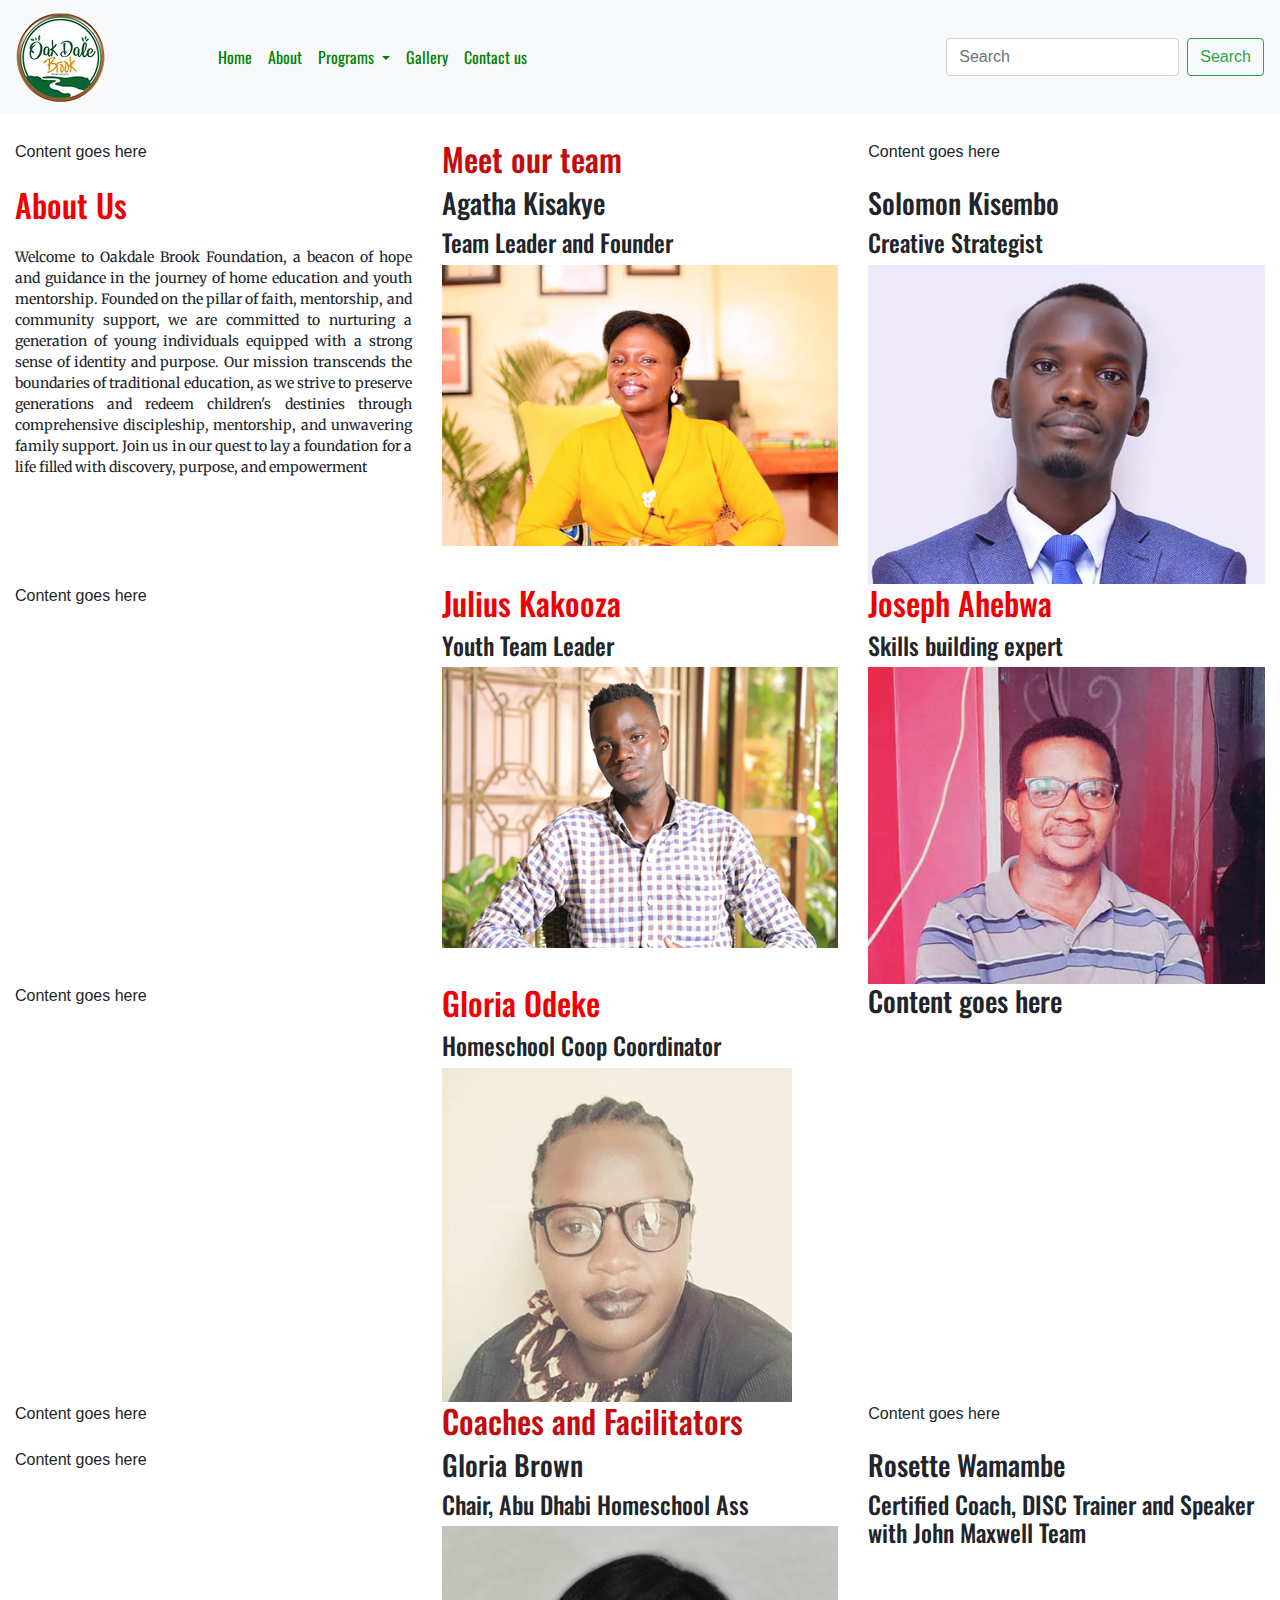
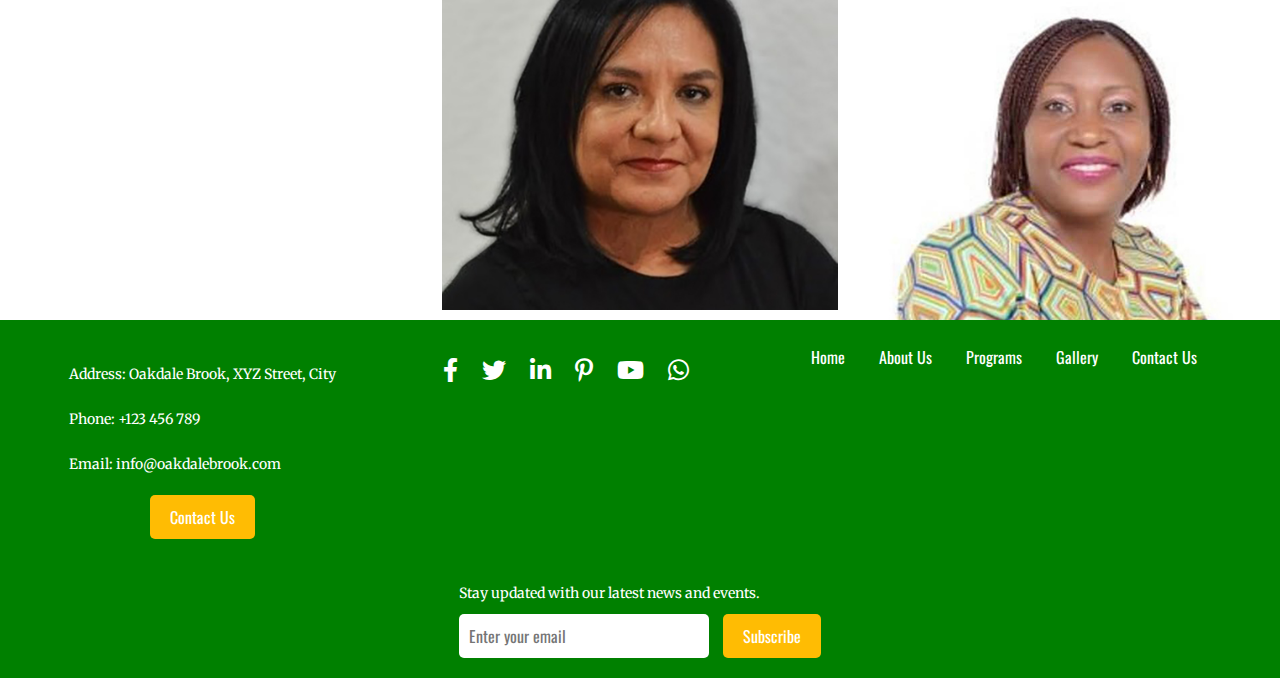
==== commit 31a27d5b: "Update about.html" ====
--- a/about.html
+++ b/about.html
@@ -42,10 +42,10 @@
 					  <li class="nav-item dropdown"> 
 						  <a class="nav-link dropdown-toggle" href="#" id="navbarDropdown1" role="button" data-toggle="dropdown" aria-haspopup="true" aria-expanded="false"> Programs </a>
 						  <div class="dropdown-menu" aria-labelledby="navbarDropdown1">                           
-                            <a class="dropdown-item" href="home-education.html">Home Education</a>  
+                             
                             <a class="dropdown-item" href="youth-mentorship.html">Youth Mentorship</a>
                             <a class="dropdown-item" href="parent-support.html">Parent Support</a>
-							<a class="dropdown-item" href="programs.html">Children's Ministry</a>
+							<a class="dropdown-item" href="children-ministry.html">Children's Ministry</a>
                             <a class="dropdown-item" href="oakdale-coops.html">Oakdale coops</a>  
 						  </div>
 					  </li>
@@ -127,9 +127,18 @@
   </main>
 </div>
     
-    <!-- Footer section -->
-    <footer>
-        <p class="body-footer-div text-center">Oakdale Brook Home Education and Mentorship</p>
+<!-- Footer section -->
+<footer>
+    <div class="footer-content">
+        <!-- Contact Information -->
+        <div class="contact-info">
+            <p>Address: Oakdale Brook, XYZ Street, City</p>
+            <p>Phone: +123 456 789</p>
+            <p>Email: info@oakdalebrook.com</p>
+            <a href="contact.html" class="cta-button">Contact Us</a>
+        </div>
+
+        <!-- Social Media Links -->
         <div class="social-media">
             <a href="https://www.facebook.com/OakdaleBrook" target="_blank" class="social-icon"><i class="fab fa-facebook-f"></i></a>
             <a href="https://twitter.com/OakdaleBrook" target="_blank" class="social-icon"><i class="fab fa-twitter"></i></a>
@@ -138,7 +147,24 @@
             <a href="https://www.youtube.com/channel/OakdaleBrook" target="_blank" class="social-icon"><i class="fab fa-youtube"></i></a>
             <a href="https://wa.me/your-number" target="_blank" class="social-icon"><i class="fab fa-whatsapp"></i></a>
         </div>
-    </footer>
+
+        <!-- Quick Links -->
+        <div class="quick-links">
+            <a href="index.html">Home</a>
+            <a href="about.html">About Us</a>
+            <a href="programs.html">Programs</a>
+            <a href="gallery.html">Gallery</a>
+            <a href="contact.html">Contact Us</a>
+        </div>
+
+        <!-- Newsletter Signup -->
+        <div class="newsletter-signup">
+            <p>Stay updated with our latest news and events.</p>
+            <input type="email" placeholder="Enter your email">
+            <button class="subscribe-button">Subscribe</button>
+        </div>
+    </div>
+</footer>
     
 <script src="js/jquery-3.4.1.min.js"></script>
 <script src="js/popper.min.js"></script>
--- a/css/styles.css
+++ b/css/styles.css
@@ -10,7 +10,7 @@
 /* Apply Oswald font and green color to navbar links using !important */
 .navbar-nav .nav-link {
     font-family: 'Oswald', sans-serif !important;
-    color: green !important;
+    color: #008000 !important;
 }
 
 /* Force hover color to change using !important */
@@ -22,7 +22,7 @@
 /* Style dropdown menu items with Oswald font and green color */
 .navbar-nav .dropdown-menu .dropdown-item {
     font-family: 'Oswald', sans-serif !important;
-    color: green !important;
+    color: #008000 !important;
 }
 
 /* Change background color to orange when hovered */
@@ -177,36 +177,98 @@
 }
 /* Footer Styling */
 footer {
-    background-color: #006800; /* Adjust the background color as needed */
+    background-color: #008000;
     padding: 20px;
     text-align: center;
-}
-
-.body-footer-div {
-    font-family: 'Oswald', sans-serif; /* Apply Oswald font */
-    color: #ffffff; /* Change font color as needed */
-    font-size: 18px; /* Adjust font size as needed */
-    margin: 0;
-}
+    color: #ffffff;
+    font-family: 'Oswald', sans-serif;
+}
+
+.footer-content {
+    display: flex;
+    flex-wrap: wrap;
+    justify-content: space-around;
+    align-items: flex-start;
+}
+
+.contact-info p, 
+.quick-links a, 
+.newsletter-signup p {
+    margin: 10px 0;
+    color: #ffffff;
+}
+
+.cta-button {
+    background-color: #ffbc03;
+    color: #ffffff;
+    padding: 10px 20px;
+    text-decoration: none;
+    border-radius: 5px;
+    margin-top: 10px;
+    display: inline-block;
+    font-family: 'Oswald', sans-serif; /* Ensures font consistency */
+}
+
+/* Ensure the text color stays white on hover and no underline appears */
+.cta-button:hover {
+    background-color: #ff9800;
+    color: #ffffff; /* Keeps the text color white */
+    text-decoration: none; /* No underline */
+}
+
 
 .social-media {
     margin-top: 10px;
 }
 
 .social-icon {
-    color: #ffffff; /* Icon color */
-    font-size: 24px; /* Size of icons */
-    margin: 0 10px; /* Spacing between icons */
+    color: #ffffff;
+    font-size: 24px;
+    margin: 0 10px;
     text-decoration: none;
 }
 
 .social-icon:hover {
-    color: #ffbc03; /* Change icon color on hover */
-}
-
-.social-icon i {
+    color: #ffbc03;
+}
+
+.quick-links a {
     display: inline-block;
-}
+    margin: 5px 15px;
+    color: #ffffff;
+    text-decoration: none;
+}
+
+.quick-links a:hover {
+    text-decoration: underline;
+    color: #ffbc03;
+}
+
+.newsletter-signup {
+    margin-top: 20px;
+}
+
+.newsletter-signup input {
+    padding: 10px;
+    width: 250px;
+    border: none;
+    border-radius: 5px;
+}
+
+.subscribe-button {
+    background-color: #ffbc03;
+    color: #ffffff;
+    padding: 10px 20px;
+    border: none;
+    border-radius: 5px;
+    cursor: pointer;
+    margin-left: 10px;
+}
+
+.subscribe-button:hover {
+    background-color: #ff9800;
+}
+
 .col-xl-6 div .btn.btn-sm {
     background-color: #f39c12; /* Orange background */
     color: white; /* White text */
@@ -219,6 +281,7 @@
     margin-top: 12px;
 }
 
+
 .col-xl-6 div .btn.btn-sm:hover {
   background-color: #e67e22; /* Darker orange on hover */
   color: #fff; /* Keep text white on hover */
@@ -234,30 +297,30 @@
 
 
 
-/*Tablet viewport*/
-@media (min-width: 401px) and (max-width: 768px){
-}
+
+/* Tablet viewport */
+@media (min-width: 401px) and (max-width: 768px) {
+
+}
+
 
 
 /*mobile viewport*/
 @media (max-width: 400px){
-    .hero-image {
+    .hero-text-mobile {
         height: 300px; /* Slightly reduced height for mobile view */
     }
 
-    .hero-text {
-        top: 70%; /* Adjust the position to give enough space for the hero text */
-        max-width: 80%; /* Slightly reduce the width on mobile */
-        padding: 15px; /* Adjust padding for a better fit on mobile */
-    }
-
-    .hero-text h2 {
+    .hero-text-h2-mobile {
         font-size: 20px; /* Slightly smaller font size for mobile */
     }
 
-    .hero-text p {
+
+
+    .hero-text-p-mobile {
         font-size: 14px; /* Slightly smaller font size for mobile */
     }
+
 
     .what-we-do > div {
         flex: 1 1 100%; /* Makes each div take up the full width on mobile */
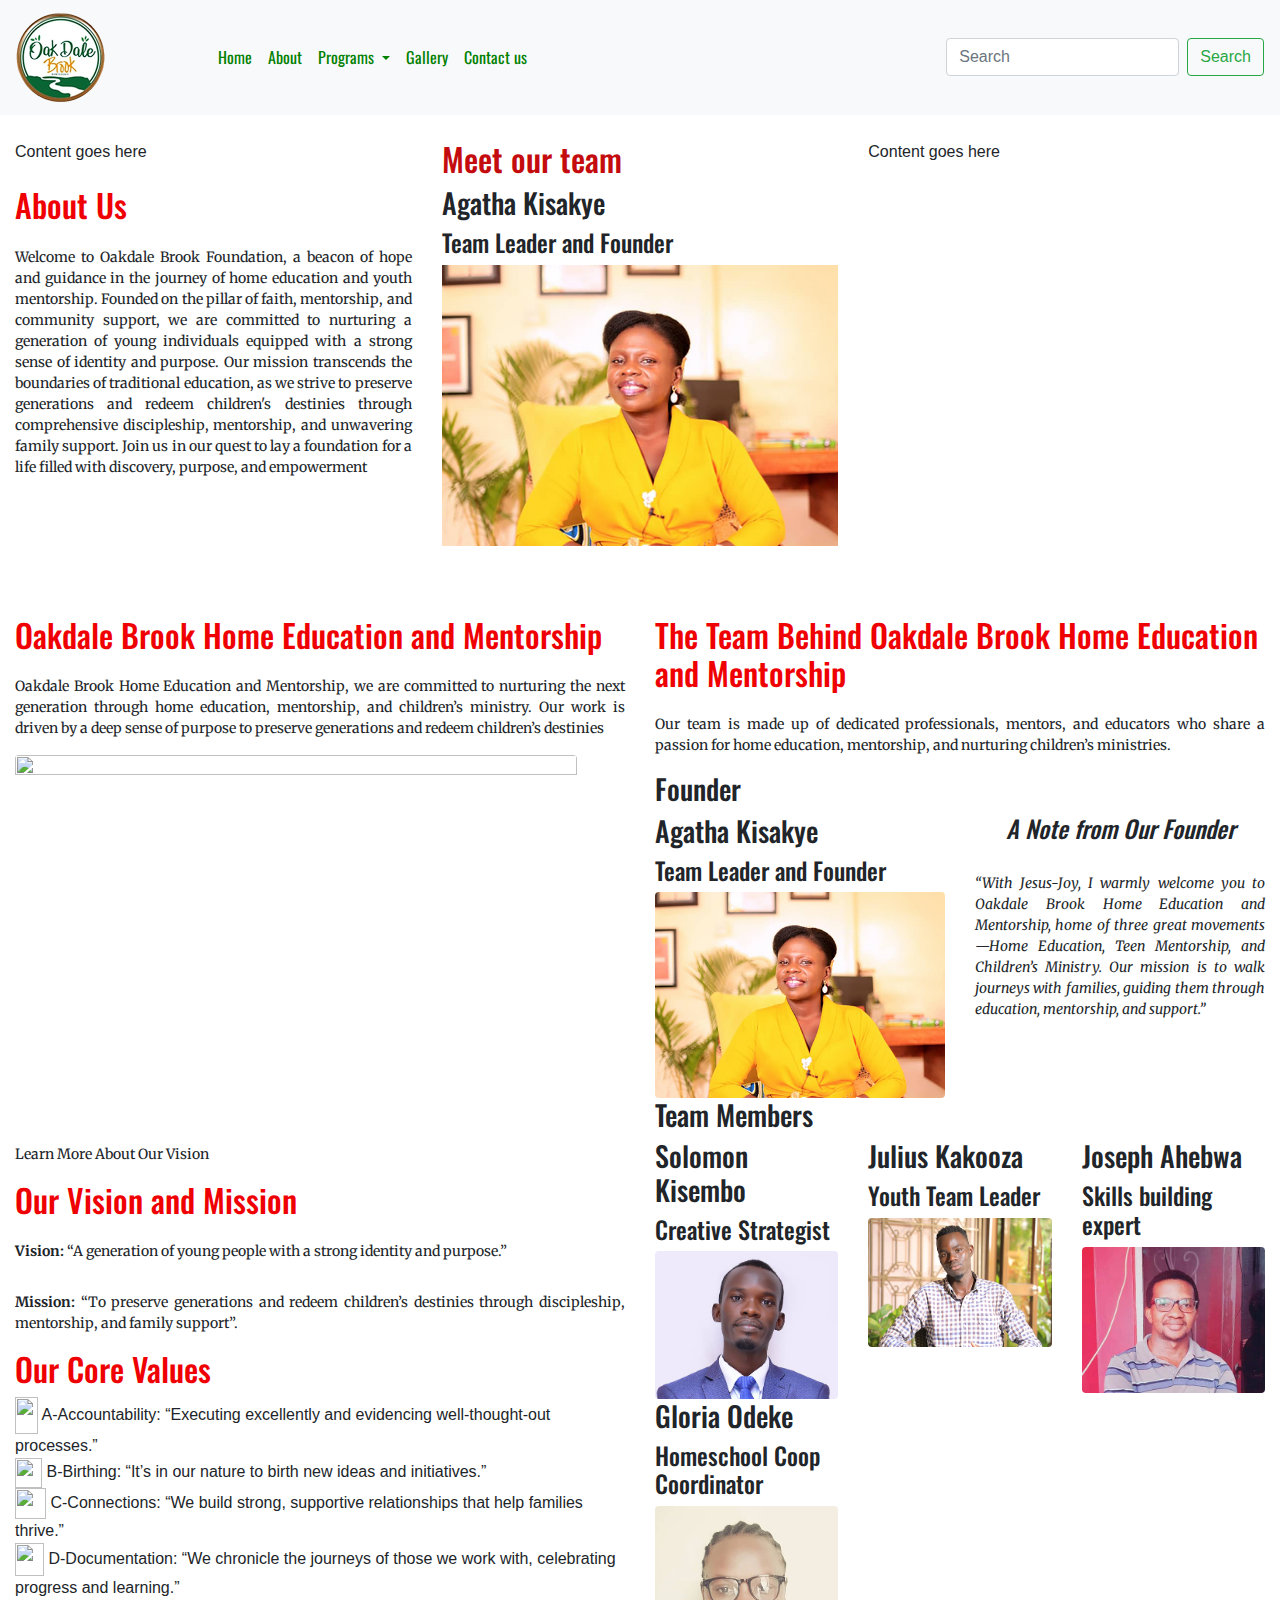
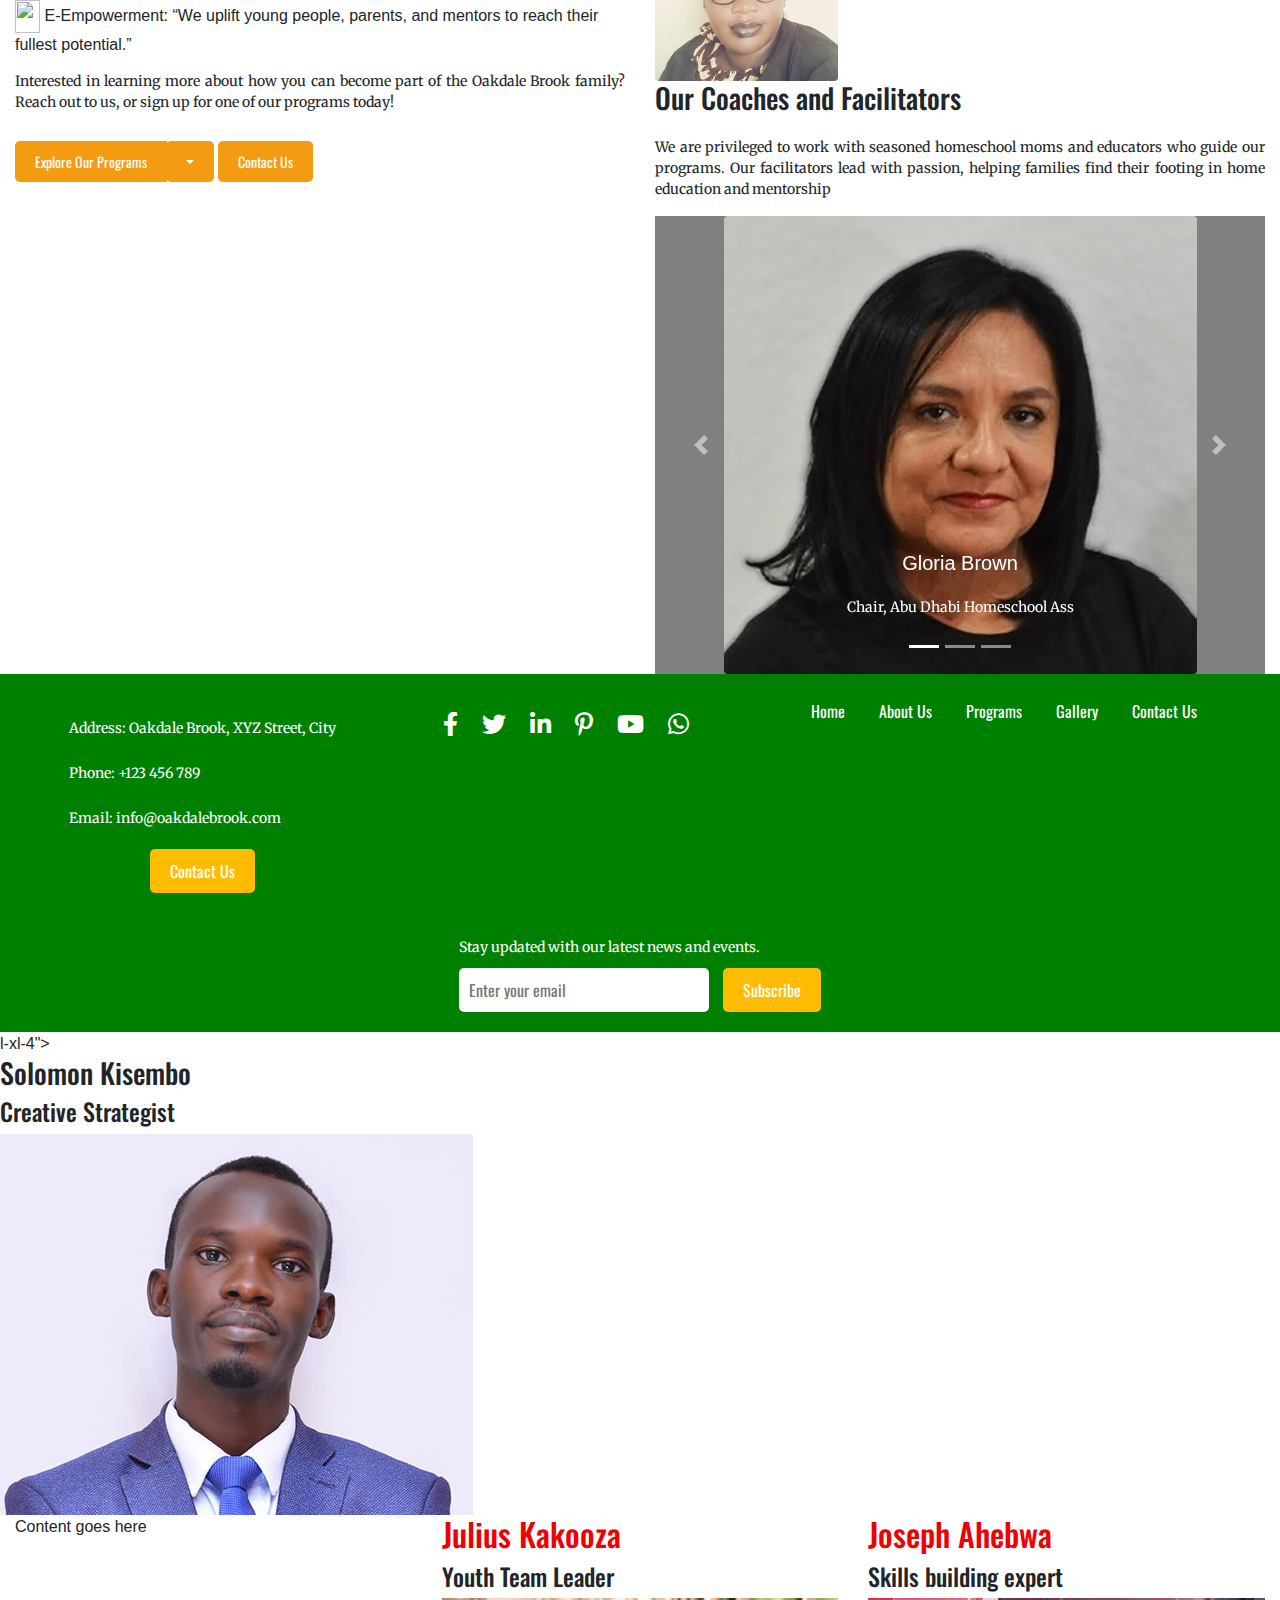
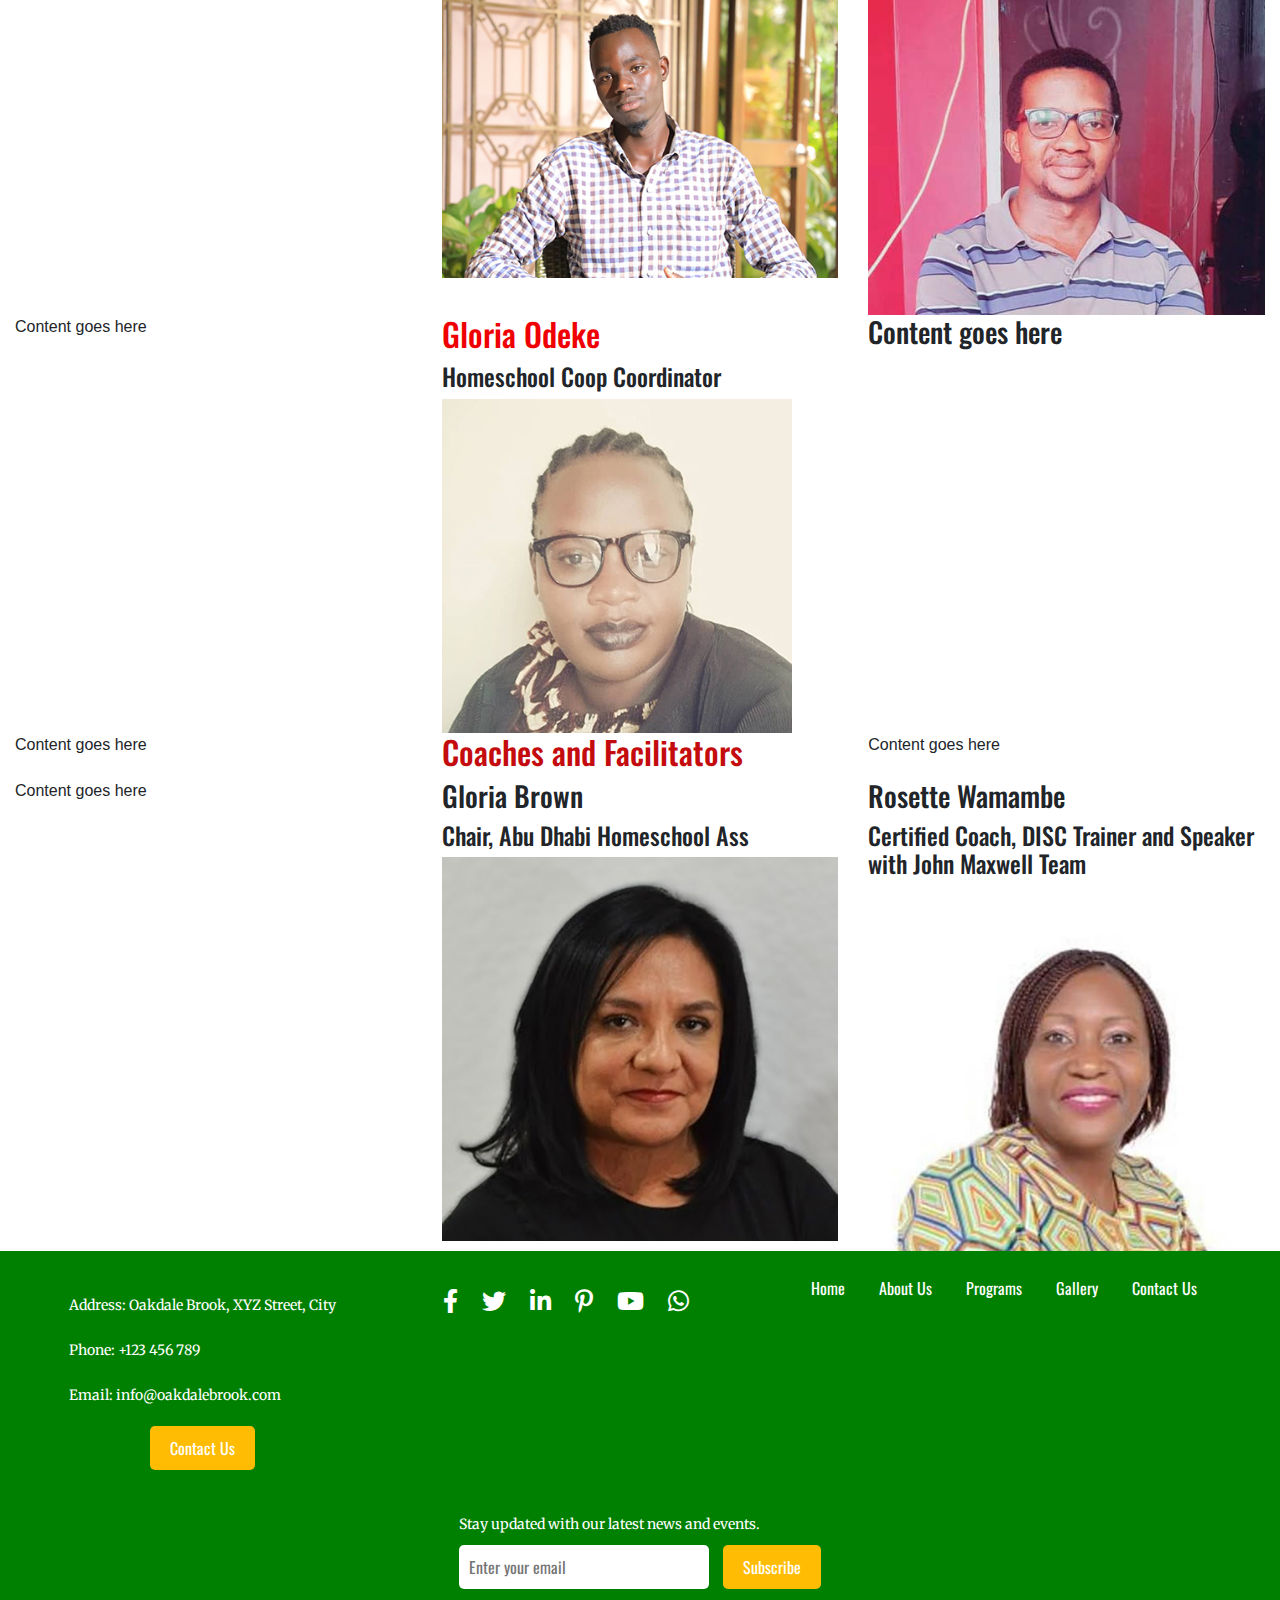
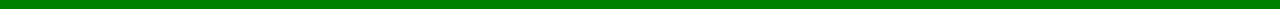
==== commit 5d0d4639: "Update about.html" ====
--- a/about.html
+++ b/about.html
@@ -83,46 +83,243 @@
         <h3>Agatha Kisakye</h3>
 	    <h4>Team Leader and Founder</h4>
       <img src="images/Agatha.jpg" alt="" width="473" height="335" class="img-fluid"/> </div>
-      <div class="col-xl-4"><h3>Solomon Kisembo</h3>
-		<h4>Creative Strategist</h4>
-	    <img src="images/Kisembo.jpg" alt="" width="473" height="381" class="img-fluid"/> </div>
-    </div>
-    <div class="row">
-	    <div class="col-xl-4">Content goes here</div>
-	    <div class="col-xl-4">
-			<h2>Julius Kakooza</h2>
-		  <h4>Youth Team Leader</h4>
-	    <img src="images/kakooza.jpg" alt="" width="473" height="334" class="img-fluid"/> </div>
-	    <div class="col-xl-4"><h2>Joseph Ahebwa</h2>
-			<h4>Skills building expert</h4>
-	    <img src="images/jose-ahebwa.jpg" alt="" width="473" height="378" class="img-fluid"/> </div>
-		
-    </div>
+      <div class="co<!doctype html>
+<html>
+	<head>
+		<!-- Meta charset for character encoding -->
+		<meta charset="utf-8">
+		
+		<!-- Page title -->
+		<meta http-equiv="X-UA-Compatible" content="IE=edge">
+		<meta name="viewport" content="width=device-width, initial-scale=1.0">
+		<title>Oakdale Brook Home Education and Mentorship </title>
+		
+		<!-- Link to external CSS stylesheet -->
+		<link href="css/styles.css" rel="stylesheet" type="text/css">
+		<link href="css/bootstrap-4.4.1.css" rel="stylesheet" type="text/css">
+
+         <!-- Other links -->
+    <link rel="stylesheet" href="https://cdnjs.cloudflare.com/ajax/libs/font-awesome/6.0.0-beta3/css/all.min.css">
+	
+		<!-- Link to Google Fonts -->
+        <link href="https://fonts.googleapis.com/css2?family=Freckle+Face&display=swap" rel="stylesheet">
+		<link href="https://fonts.googleapis.com/css2?family=Merriweather:wght@400&family=Oswald:wght@400;700&display=swap" rel="stylesheet">
+
+	</head>
+
+<body style="padding-top: 70px">
+	
+	<!--Header content section-->
+	<header>
+		<nav class="navbar fixed-top navbar-expand-lg navbar-light bg-light"> 
+			  <a class="navbar-brand" href="index.html"><img src="images/oakdale-logo-big.png" alt="Oakdale Brook Home Education and Mentorship logo" width="178" height="177" class="img-fluid"/></a>
+			  <button class="navbar-toggler" type="button" data-toggle="collapse" data-target="#navbarSupportedContent1" aria-controls="navbarSupportedContent1" aria-expanded="false" aria-label="Toggle navigation"> 
+				  <span class="navbar-toggler-icon"></span> 
+			  </button>
+			  <div class="collapse navbar-collapse" id="navbarSupportedContent1">
+				  <ul class="navbar-nav mr-auto">
+					  <li class="nav-item active"> 
+						  <a class="nav-link" href="index.html">Home <span class="sr-only">(current)</span></a> 
+					  </li>
+					  <li class="nav-item"> 
+						  <a class="nav-link" href="about.html">About</a> 
+					  </li>
+					  <li class="nav-item dropdown"> 
+						  <a class="nav-link dropdown-toggle" href="#" id="navbarDropdown1" role="button" data-toggle="dropdown" aria-haspopup="true" aria-expanded="false"> Programs </a>
+						  <div class="dropdown-menu" aria-labelledby="navbarDropdown1">                           
+                             
+                            <a class="dropdown-item" href="youth-mentorship.html">Youth Mentorship</a>
+                            <a class="dropdown-item" href="parent-support.html">Parent Support</a>
+							<a class="dropdown-item" href="children-ministry.html">Children's Ministry</a>
+                            <a class="dropdown-item" href="oakdale-coops.html">Oakdale coops</a>  
+						  </div>
+					  </li>
+					  <li class="nav-item"> 
+						  <a class="nav-link" href="gallery.html">Gallery</a> 
+					  </li>
+					  <li class="nav-item"> 
+						  <a class="nav-link" href="contact.html">Contact us</a> 
+					  </li>
+				  </ul>
+				  <form class="form-inline my-2 my-lg-0">
+					  <input class="form-control mr-sm-2" type="search" placeholder="Search" aria-label="Search">
+					  <button class="btn btn-outline-success my-2 my-sm-0" type="submit">Search</button>
+				  </form>
+			  </div>
+		  </nav>
+	  </header>
+<!-- Main content section -->
+<div class="container-fluid">
+  <main>
+    <div class="row">
+      <div class="col-xl-6">
+ <div>
+   <h2>Oakdale Brook Home Education and Mentorship</h2>
+   <p>Oakdale Brook Home Education and Mentorship, we are committed to nurturing the next generation through home education, mentorship, and children’s ministry. Our work is driven by a deep sense of purpose to preserve generations and redeem children’s destinies</p>
+   <img src="images/Oakdale-lad.jpg" alt="" width="562" height="375" class="img-fluid rounded"/></div>
+		
+ <!-- Call-to-Action Text -->
+ <p class="cta-learn-more-text">Learn More About Our Vision</p>
+
+ <!-- Vision Section -->
+ <div id="vision-div">
+	 <h2>Our Vision and Mission</h2>
+	<p> <strong> Vision:</strong> “A generation of young people with a strong identity and purpose.”</p>
+<p><strong>Mission:</strong> “To preserve generations and redeem children’s destinies through discipleship, mentorship, and family support”.</p>
+ </div>
+		  
+	    <div>
+		<h2>	Our Core Values</h2>
+        <div class="icon1-text">
+			<img src="images/accountabiltiy.png" alt="" width="23" height="37" class="icon"/> <span class="text">A-Accountability: “Executing excellently and evidencing well-thought-out processes.”</span>
+			
+		  </div>
+        <div class="icon1-text">
+			<img src="images/birthing.png" alt="" width="27" height="30" class="icon"/>
+			<span class="text">B-Birthing: “It’s in our nature to birth new ideas and initiatives.”</span>
+		  </div>
+        <div class="icon1-text"> <img src="images/connections_3.png" alt="" width="31" height="31" class="icon"/> <span class="text">C-Connections: “We build strong, supportive relationships that help families thrive.”</span>
+		</div>
+        <div class="icon1-text">
+			<img src="images/document.png" alt="" width="29" height="33" class="icon"/> <span class="text">D-Documentation: “We chronicle the journeys of those we work with, celebrating progress and learning.”</span>
+		</div>
+        <div class="icon1-text">
+			<img src="images/empowerment_1.png" alt="" width="25" height="33" class="icon"/> <span class="text">E-Empowerment: “We uplift young people, parents, and mentors to reach their fullest potential.”</span>
+		</div>
+        <div>
+          <p>			Interested in learning more about how you can become part of the Oakdale Brook family? Reach out to us, or sign up for one of our programs today!</p>
+          <div class="btn-group">
+            <button type="button" class="btn btn-sm">Explore Our Programs</button>
+            <button type="button" class="btn btn-sm dropdown-toggle dropdown-toggle-split" data-toggle="dropdown" aria-haspopup="true" aria-expanded="false"> <span class="sr-only">Toggle Dropdown</span> </button>
+            <div class="dropdown-menu">             
+              <a class="dropdown-item" href="youth-mentorship.html">Youth Mentorship</a>
+				<a class="dropdown-item" href="parent-support.html">Parent Support</a>
+				<a class="dropdown-item" href="children-ministry.html">Children's Ministry</a>
+				<a class="dropdown-item" href="oakdale-coops.html">Oakdale Coops</a>
+              
+			  </div>
+          </div>
+<a href="contact.html"><button type="button" class="btn btn-sm">Contact Us</button></a>
+			
+			
+        </div>
+        </div>
+      </div>
+		
+		
+      <div class="col-xl-6">
+        <div>
+  <h2>The Team Behind Oakdale Brook Home Education and Mentorship </h2>
+          <p>Our team is made up of dedicated professionals, mentors, and educators who share a passion for home education, mentorship, and nurturing children’s ministries.</p>	
+        </div>
+        <div>
+          <h3 class="founderh3 text-capitalize">founder	</h3>
+        </div>
+<div class="row">
+	      <div class="col-xl-6">
+				
+				<h3>Agatha Kisakye</h3>
+				
+		    <h4>Team Leader and Founder</h4>
+		    <img src="images/Agatha.jpg" alt="Founder of Oakdale Brook Home education and mentorship" width="473" height="335" class="img-fluid rounded"/> 
+			
+		  </div>
+		    <div class="col-xl-6">
+              <div class="founder-note-space">
+  <div class="note-from-the-founder">
+    <blockquote>
+      <h4 class="text-center"><em>A Note from Our Founder</em></h4>
+    </blockquote>
+<p><em>“With Jesus-Joy, I warmly welcome you to Oakdale Brook Home Education and Mentorship, home of three great movements—Home Education, Teen Mentorship, and Children’s Ministry. Our mission is to walk journeys with families, guiding them through education, mentorship, and support.”</em></p>
+	    
+  </div>
+            								  
+              </div>
+				
+				
+				
+				
+            </div>
+	
+	
+
+	
+	
+</div>
+<div>
+  <h3 class="founderh3">Team Members  </h3>
+</div>
+	<div class="row">
+	  <div class="col-xl-4">
+		 <h3 class="teamh3"> Solomon Kisembo</h3>
+		  <h4 class="teamh4">Creative Strategist</h4>
+		  
+		 <img src="images/Kisembo.jpg" alt="Team member at Oakdale" width="473" height="381" class="img-fluid rounded"/> 
+		
+		</div>
+	  <div class="col-xl-4">
+		  <h3 class="teamh3">Julius Kakooza</h3>
+		  <h4 class="teamh4">Youth Team Leader</h4>
+		  <img src="images/kakooza.jpg" alt="team member at oakdale" width="473" height="334" class="rounded img-fluid"/> 
+		
+		</div>
+	  <div class="col-xl-4">
+		  <h3 class="teamh3">Joseph Ahebwa</h3>
+		  <h4 class="teamh4">Skills building expert</h4>
+		  <img src="images/jose-ahebwa.jpg" alt="team member of Oakdale brook" width="473" height="378" class="rounded img-fluid"/> </div>
+		
+		
+	  </div>
+		
+	    <div class="row">
+	      <div class="col-xl-4">
+				
+				<h3 class="teamh3">Gloria Odeke</h3>
+				<h4 class="teamh4">Homeschool Coop Coordinator</h4>
+		    <img src="images/okede.jpg" alt="" width="350" height="334" class="img-fluid rounded"/> 
+			
+			</div>
+		    <div class="col-xl-4"><!--empty for laters--></div>
+		    <div class="col-xl-4"><!--empty for laters--></div>
+	    </div>
+        <div>
+          <h3 class="founderh3"> Our Coaches and Facilitators </h3>
+			<p>We are privileged to work with seasoned homeschool moms and educators who guide our programs. Our facilitators lead with passion, helping families find their footing in home education and mentorship</p>
+			
+        </div>
+		  
+		  
+	    <div id="carouselExampleIndicators1" class="carousel slide" data-ride="carousel" style="background-color: grey">
+	      <ol class="carousel-indicators">
+	        <li data-target="#carouselExampleIndicators1" data-slide-to="0" class="active"></li>
+	        <li data-target="#carouselExampleIndicators1" data-slide-to="1"></li>
+	        <li data-target="#carouselExampleIndicators1" data-slide-to="2"></li>
+          </ol>
+	      <div class="carousel-inner" role="listbox">
+	        <div class="carousel-item active"> <img class="d-block mx-auto img-fluid rounded" src="images/Gloria-Brown.jpg" alt="First slide">
+	          <div class="carousel-caption">
+	            <h5>Gloria Brown</h5>
+	            <p class="text-center paragraph-slide">Chair, Abu Dhabi Homeschool Ass</p>
+              </div>
+            </div>
+	        <div class="carousel-item"> <img class="d-block mx-auto" src="images/Rosette Wamambe.jpg" alt="Second slide">
+	          <div class="carousel-caption">
+	            <h5>Rosette Wamambe</h5>
+	            <p class="text-center paragraph-slide">Certified Coach, DISC Trainer and Speaker with John Maxwell Team</p>
+              </div>
+            </div>
+	        <div class="carousel-item"> <img class="d-block mx-auto" src="images/Carousel_Placeholder.png" alt="Third slide">
+	          <div class="carousel-caption">
+	            <h5>Third slide Heading</h5>
+	            <p class="text-center paragraph-slide">Third slide Caption</p>
+              </div>
+            </div>
+          </div>
+	      <a class="carousel-control-prev" href="#carouselExampleIndicators1" role="button" data-slide="prev"> <span class="carousel-control-prev-icon" aria-hidden="true"></span> <span class="sr-only">Previous</span> </a> <a class="carousel-control-next" href="#carouselExampleIndicators1" role="button" data-slide="next"> <span class="carousel-control-next-icon" aria-hidden="true"></span> <span class="sr-only">Next</span> </a> </div>
+      </div>
+   
 	  
-    <div class="row">
-	    <div class="col-xl-4">Content goes here</div>
-	    <div class="col-xl-4"><h2>Gloria Odeke</h2>
-		<h4>Homeschool Coop Coordinator</h4>
-	     <img src="images/okede.jpg" width="350" height="334" alt=""/> </div>
-	    <div class="col-xl-4"><h3>Content goes here</h3></div>
-    </div>
 	  
-    <div class="row">
-	    <div class="col-xl-4">Content goes here</div>
-	    <div class="col-xl-4"><h2 class="coaches-and-facilitators">Coaches and Facilitators</h2>
-			
-			</div>
-	    <div class="col-xl-4">Content goes here</div>
-    </div>
-	  
-    <div class="row">
-	    <div class="col-xl-4">Content goes here</div>
-	    <div class="col-xl-4"><h3>Gloria Brown</h3>
-		  <h4>Chair, Abu Dhabi Homeschool Ass</h4>
-	    <img src="images/Gloria-Brown.jpg" alt="" width="473" height="458" class="img-fluid"/> </div>
-	    <div class="col-xl-4"><h3>Rosette Wamambe</h3>
-		<h4>Certified Coach, DISC Trainer and Speaker with John Maxwell Team</h4>
-	    <img src="images/Rosette Wamambe.jpg" alt="" width="473" height="435" class="img-fluid"/> </div>
     </div>
   </main>
 </div>
@@ -169,5 +366,95 @@
 <script src="js/jquery-3.4.1.min.js"></script>
 <script src="js/popper.min.js"></script>
 <script src="js/bootstrap-4.4.1.js"></script>
+ <!-- Link to external JavaScript -->
+ <script src="js/script.js"></script>
 </body>
 </html>
+l-xl-4"><h3>Solomon Kisembo</h3>
+		<h4>Creative Strategist</h4>
+	    <img src="images/Kisembo.jpg" alt="" width="473" height="381" class="img-fluid"/> </div>
+    </div>
+    <div class="row">
+	    <div class="col-xl-4">Content goes here</div>
+	    <div class="col-xl-4">
+			<h2>Julius Kakooza</h2>
+		  <h4>Youth Team Leader</h4>
+	    <img src="images/kakooza.jpg" alt="" width="473" height="334" class="img-fluid"/> </div>
+	    <div class="col-xl-4"><h2>Joseph Ahebwa</h2>
+			<h4>Skills building expert</h4>
+	    <img src="images/jose-ahebwa.jpg" alt="" width="473" height="378" class="img-fluid"/> </div>
+		
+    </div>
+	  
+    <div class="row">
+	    <div class="col-xl-4">Content goes here</div>
+	    <div class="col-xl-4"><h2>Gloria Odeke</h2>
+		<h4>Homeschool Coop Coordinator</h4>
+	     <img src="images/okede.jpg" width="350" height="334" alt=""/> </div>
+	    <div class="col-xl-4"><h3>Content goes here</h3></div>
+    </div>
+	  
+    <div class="row">
+	    <div class="col-xl-4">Content goes here</div>
+	    <div class="col-xl-4"><h2 class="coaches-and-facilitators">Coaches and Facilitators</h2>
+			
+			</div>
+	    <div class="col-xl-4">Content goes here</div>
+    </div>
+	  
+    <div class="row">
+	    <div class="col-xl-4">Content goes here</div>
+	    <div class="col-xl-4"><h3>Gloria Brown</h3>
+		  <h4>Chair, Abu Dhabi Homeschool Ass</h4>
+	    <img src="images/Gloria-Brown.jpg" alt="" width="473" height="458" class="img-fluid"/> </div>
+	    <div class="col-xl-4"><h3>Rosette Wamambe</h3>
+		<h4>Certified Coach, DISC Trainer and Speaker with John Maxwell Team</h4>
+	    <img src="images/Rosette Wamambe.jpg" alt="" width="473" height="435" class="img-fluid"/> </div>
+    </div>
+  </main>
+</div>
+    
+<!-- Footer section -->
+<footer>
+    <div class="footer-content">
+        <!-- Contact Information -->
+        <div class="contact-info">
+            <p>Address: Oakdale Brook, XYZ Street, City</p>
+            <p>Phone: +123 456 789</p>
+            <p>Email: info@oakdalebrook.com</p>
+            <a href="contact.html" class="cta-button">Contact Us</a>
+        </div>
+
+        <!-- Social Media Links -->
+        <div class="social-media">
+            <a href="https://www.facebook.com/OakdaleBrook" target="_blank" class="social-icon"><i class="fab fa-facebook-f"></i></a>
+            <a href="https://twitter.com/OakdaleBrook" target="_blank" class="social-icon"><i class="fab fa-twitter"></i></a>
+            <a href="https://www.linkedin.com/company/oakdalebrook" target="_blank" class="social-icon"><i class="fab fa-linkedin-in"></i></a>
+            <a href="https://www.pinterest.com/oakdalebrook" target="_blank" class="social-icon"><i class="fab fa-pinterest-p"></i></a>
+            <a href="https://www.youtube.com/channel/OakdaleBrook" target="_blank" class="social-icon"><i class="fab fa-youtube"></i></a>
+            <a href="https://wa.me/your-number" target="_blank" class="social-icon"><i class="fab fa-whatsapp"></i></a>
+        </div>
+
+        <!-- Quick Links -->
+        <div class="quick-links">
+            <a href="index.html">Home</a>
+            <a href="about.html">About Us</a>
+            <a href="programs.html">Programs</a>
+            <a href="gallery.html">Gallery</a>
+            <a href="contact.html">Contact Us</a>
+        </div>
+
+        <!-- Newsletter Signup -->
+        <div class="newsletter-signup">
+            <p>Stay updated with our latest news and events.</p>
+            <input type="email" placeholder="Enter your email">
+            <button class="subscribe-button">Subscribe</button>
+        </div>
+    </div>
+</footer>
+    
+<script src="js/jquery-3.4.1.min.js"></script>
+<script src="js/popper.min.js"></script>
+<script src="js/bootstrap-4.4.1.js"></script>
+</body>
+</html>
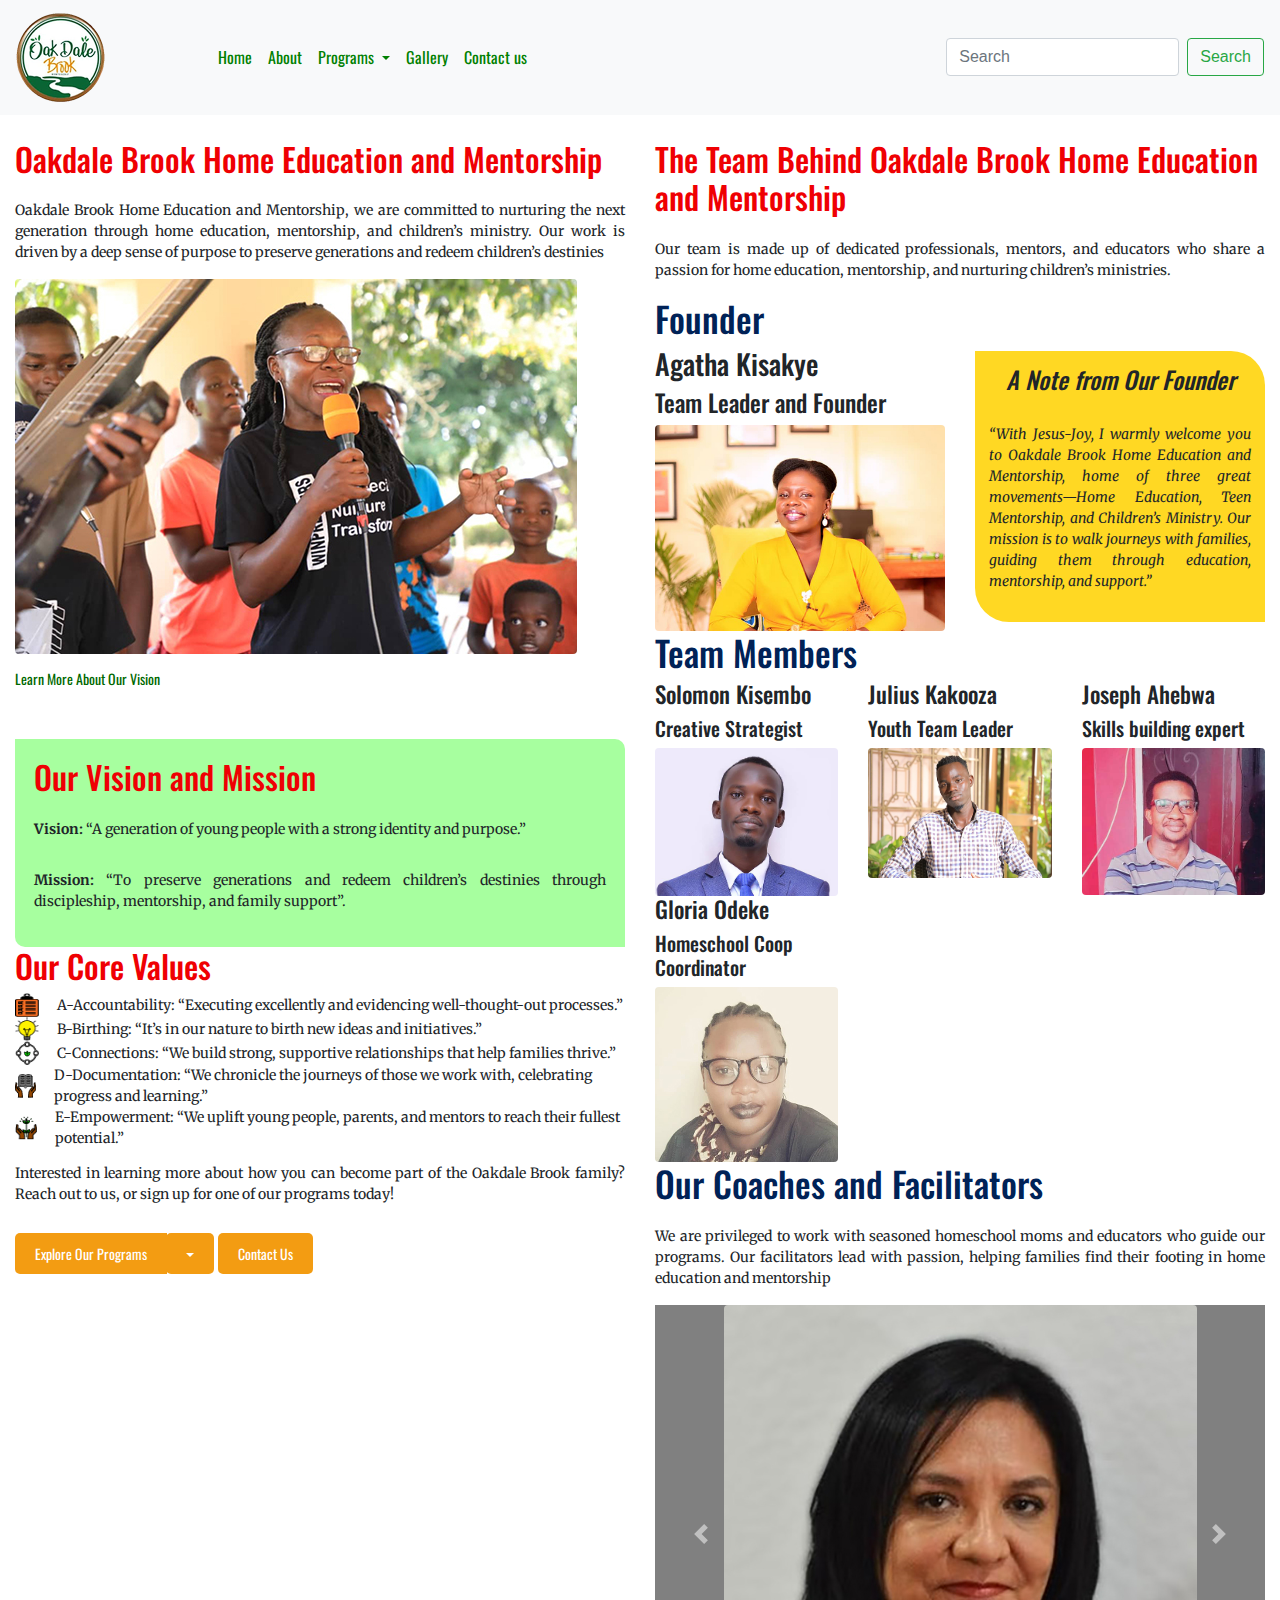
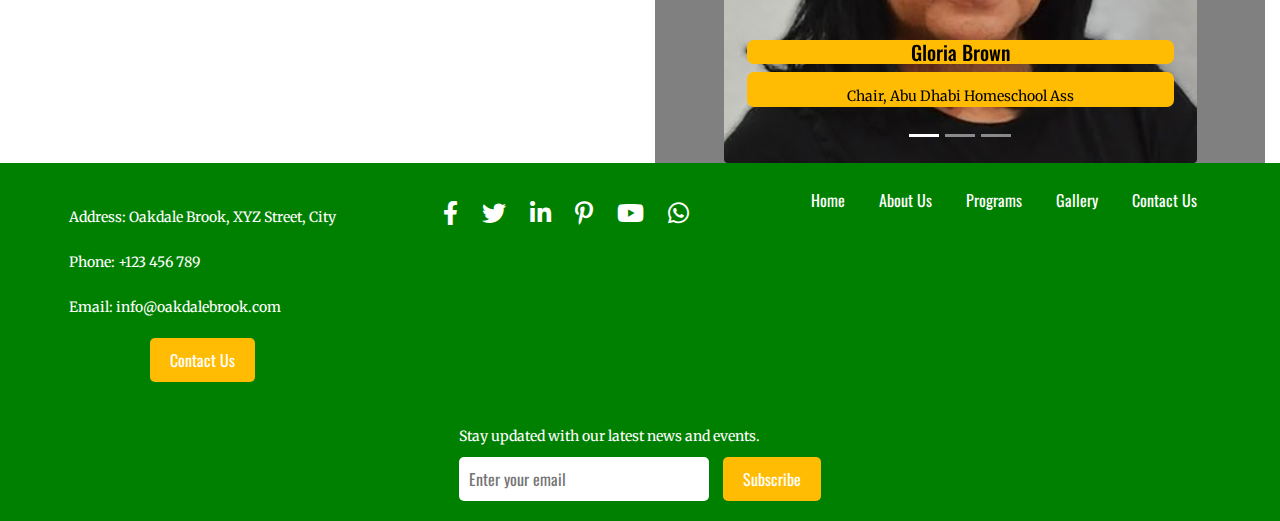
==== commit a01444be: "Update about.html" ====
--- a/about.html
+++ b/about.html
@@ -1,89 +1,4 @@
 <!doctype html>
-<html>
-	<head>
-		<!-- Meta charset for character encoding -->
-		<meta charset="utf-8">
-		
-		<!-- Page title -->
-		<meta http-equiv="X-UA-Compatible" content="IE=edge">
-		<meta name="viewport" content="width=device-width, initial-scale=1.0">
-		<title>Oakdale Brook Home Education and </title>
-		
-		<!-- Link to external CSS stylesheet -->
-		<link href="css/styles.css" rel="stylesheet" type="text/css">
-		<link href="css/bootstrap-4.4.1.css" rel="stylesheet" type="text/css">
-
-         <!-- Other links -->
-    <link rel="stylesheet" href="https://cdnjs.cloudflare.com/ajax/libs/font-awesome/6.0.0-beta3/css/all.min.css">
-	
-		<!-- Link to Google Fonts -->
-        <link href="https://fonts.googleapis.com/css2?family=Freckle+Face&display=swap" rel="stylesheet">
-		<link href="https://fonts.googleapis.com/css2?family=Merriweather:wght@400&family=Oswald:wght@400;700&display=swap" rel="stylesheet">
-
-	</head>
-
-<body style="padding-top: 70px">
-	
-	<!--Header content section-->
-	<header>
-		<nav class="navbar fixed-top navbar-expand-lg navbar-light bg-light"> 
-			  <a class="navbar-brand" href="index.html"><img src="images/oakdale-logo-big.png" alt="Oakdale Brook Home Education and Mentorship logo" width="178" height="177" class="img-fluid"/></a>
-			  <button class="navbar-toggler" type="button" data-toggle="collapse" data-target="#navbarSupportedContent1" aria-controls="navbarSupportedContent1" aria-expanded="false" aria-label="Toggle navigation"> 
-				  <span class="navbar-toggler-icon"></span> 
-			  </button>
-			  <div class="collapse navbar-collapse" id="navbarSupportedContent1">
-				  <ul class="navbar-nav mr-auto">
-					  <li class="nav-item active"> 
-						  <a class="nav-link" href="index.html">Home <span class="sr-only">(current)</span></a> 
-					  </li>
-					  <li class="nav-item"> 
-						  <a class="nav-link" href="about.html">About</a> 
-					  </li>
-					  <li class="nav-item dropdown"> 
-						  <a class="nav-link dropdown-toggle" href="#" id="navbarDropdown1" role="button" data-toggle="dropdown" aria-haspopup="true" aria-expanded="false"> Programs </a>
-						  <div class="dropdown-menu" aria-labelledby="navbarDropdown1">                           
-                             
-                            <a class="dropdown-item" href="youth-mentorship.html">Youth Mentorship</a>
-                            <a class="dropdown-item" href="parent-support.html">Parent Support</a>
-							<a class="dropdown-item" href="children-ministry.html">Children's Ministry</a>
-                            <a class="dropdown-item" href="oakdale-coops.html">Oakdale coops</a>  
-						  </div>
-					  </li>
-					  <li class="nav-item"> 
-						  <a class="nav-link" href="gallery.html">Gallery</a> 
-					  </li>
-					  <li class="nav-item"> 
-						  <a class="nav-link" href="contact.html">Contact us</a> 
-					  </li>
-				  </ul>
-				  <form class="form-inline my-2 my-lg-0">
-					  <input class="form-control mr-sm-2" type="search" placeholder="Search" aria-label="Search">
-					  <button class="btn btn-outline-success my-2 my-sm-0" type="submit">Search</button>
-				  </form>
-			  </div>
-		  </nav>
-	  </header>
-<!-- Main content section -->
-<div class="container-fluid">
-  <main>
-    <div class="row">
-	    <div class="col-xl-4">Content goes here</div>
-	    <div class="col-xl-4">
-	      <h2 class="Meet-our-team">Meet our team</h2>
-        </div>
-	    <div class="col-xl-4">Content goes here</div>
-    </div>
-<div class="row">
-      <div class="col-xl-4">
-		  <h2>About Us</h2>
-			<p>Welcome to Oakdale Brook Foundation, a beacon of hope and guidance in the journey of home education and youth mentorship. Founded on the pillar of faith, mentorship, and community support, we are committed to nurturing a generation of young individuals equipped with a strong sense of identity and purpose. Our mission transcends the boundaries of traditional education, as we strive to preserve generations and redeem children's destinies through comprehensive discipleship, mentorship, and unwavering family support. Join us in our quest to lay a foundation for a life filled with discovery, purpose, and empowerment</p>
-		</div>
-		
-      <div class="col-xl-4">
-        <h3>Agatha Kisakye</h3>
-	    <h4>Team Leader and Founder</h4>
-      <img src="images/Agatha.jpg" alt="" width="473" height="335" class="img-fluid"/> </div>
-      <div class="co<!doctype html>
 <html>
 	<head>
 		<!-- Meta charset for character encoding -->
@@ -370,91 +285,3 @@
  <script src="js/script.js"></script>
 </body>
 </html>
-l-xl-4"><h3>Solomon Kisembo</h3>
-		<h4>Creative Strategist</h4>
-	    <img src="images/Kisembo.jpg" alt="" width="473" height="381" class="img-fluid"/> </div>
-    </div>
-    <div class="row">
-	    <div class="col-xl-4">Content goes here</div>
-	    <div class="col-xl-4">
-			<h2>Julius Kakooza</h2>
-		  <h4>Youth Team Leader</h4>
-	    <img src="images/kakooza.jpg" alt="" width="473" height="334" class="img-fluid"/> </div>
-	    <div class="col-xl-4"><h2>Joseph Ahebwa</h2>
-			<h4>Skills building expert</h4>
-	    <img src="images/jose-ahebwa.jpg" alt="" width="473" height="378" class="img-fluid"/> </div>
-		
-    </div>
-	  
-    <div class="row">
-	    <div class="col-xl-4">Content goes here</div>
-	    <div class="col-xl-4"><h2>Gloria Odeke</h2>
-		<h4>Homeschool Coop Coordinator</h4>
-	     <img src="images/okede.jpg" width="350" height="334" alt=""/> </div>
-	    <div class="col-xl-4"><h3>Content goes here</h3></div>
-    </div>
-	  
-    <div class="row">
-	    <div class="col-xl-4">Content goes here</div>
-	    <div class="col-xl-4"><h2 class="coaches-and-facilitators">Coaches and Facilitators</h2>
-			
-			</div>
-	    <div class="col-xl-4">Content goes here</div>
-    </div>
-	  
-    <div class="row">
-	    <div class="col-xl-4">Content goes here</div>
-	    <div class="col-xl-4"><h3>Gloria Brown</h3>
-		  <h4>Chair, Abu Dhabi Homeschool Ass</h4>
-	    <img src="images/Gloria-Brown.jpg" alt="" width="473" height="458" class="img-fluid"/> </div>
-	    <div class="col-xl-4"><h3>Rosette Wamambe</h3>
-		<h4>Certified Coach, DISC Trainer and Speaker with John Maxwell Team</h4>
-	    <img src="images/Rosette Wamambe.jpg" alt="" width="473" height="435" class="img-fluid"/> </div>
-    </div>
-  </main>
-</div>
-    
-<!-- Footer section -->
-<footer>
-    <div class="footer-content">
-        <!-- Contact Information -->
-        <div class="contact-info">
-            <p>Address: Oakdale Brook, XYZ Street, City</p>
-            <p>Phone: +123 456 789</p>
-            <p>Email: info@oakdalebrook.com</p>
-            <a href="contact.html" class="cta-button">Contact Us</a>
-        </div>
-
-        <!-- Social Media Links -->
-        <div class="social-media">
-            <a href="https://www.facebook.com/OakdaleBrook" target="_blank" class="social-icon"><i class="fab fa-facebook-f"></i></a>
-            <a href="https://twitter.com/OakdaleBrook" target="_blank" class="social-icon"><i class="fab fa-twitter"></i></a>
-            <a href="https://www.linkedin.com/company/oakdalebrook" target="_blank" class="social-icon"><i class="fab fa-linkedin-in"></i></a>
-            <a href="https://www.pinterest.com/oakdalebrook" target="_blank" class="social-icon"><i class="fab fa-pinterest-p"></i></a>
-            <a href="https://www.youtube.com/channel/OakdaleBrook" target="_blank" class="social-icon"><i class="fab fa-youtube"></i></a>
-            <a href="https://wa.me/your-number" target="_blank" class="social-icon"><i class="fab fa-whatsapp"></i></a>
-        </div>
-
-        <!-- Quick Links -->
-        <div class="quick-links">
-            <a href="index.html">Home</a>
-            <a href="about.html">About Us</a>
-            <a href="programs.html">Programs</a>
-            <a href="gallery.html">Gallery</a>
-            <a href="contact.html">Contact Us</a>
-        </div>
-
-        <!-- Newsletter Signup -->
-        <div class="newsletter-signup">
-            <p>Stay updated with our latest news and events.</p>
-            <input type="email" placeholder="Enter your email">
-            <button class="subscribe-button">Subscribe</button>
-        </div>
-    </div>
-</footer>
-    
-<script src="js/jquery-3.4.1.min.js"></script>
-<script src="js/popper.min.js"></script>
-<script src="js/bootstrap-4.4.1.js"></script>
-</body>
-</html>
--- a/css/styles.css
+++ b/css/styles.css
@@ -117,6 +117,8 @@
     padding-top: 14px;
 }
 
+
+
 h3 {
     font-family: 'Oswald', sans-serif;
     font-weight: 300; /* Regular weight for other h3s */
@@ -287,6 +289,99 @@
   color: #fff; /* Keep text white on hover */
 }
 
+/* CTA Text Styling */
+.cta-learn-more-text {
+    color: #006800; /* Desired text color */
+    font-family: 'Oswald', sans-serif;
+    cursor: pointer; /* Make it clickable */
+    transition: color 0.3s ease;
+}
+
+/* Hover effect */
+.cta-learn-more-text:hover {
+    color: #ff9800; /* Change text color on hover */
+    text-decoration: underline; /* Optional: underline on hover */
+}
+
+/* Vision Section Styling */
+#vision-div {
+    margin-top: 50px; /* Optional: add margin to create scrollable space */
+    padding-top: 19px;
+    padding-right: 19px;
+    padding-left: 19px;
+    padding-bottom: 19px;
+    background-color: #A7FF9F;
+    border-top-right-radius: 10px;
+    border-bottom-left-radius: 10px;
+}
+
+.icon1-text {
+  display: flex;
+  align-items: center; /* Align icon and text vertically */
+}
+
+.icon {
+    margin-right: 18px; /* Add space between the icon and text */
+    width: 24px; /* Adjust the icon size as needed */
+    height: 24px;
+}
+
+.text {
+    font-size: 14px; /* Adjust text size */
+    font-family: 'Merriweather', serif;
+}
+.note-from-the-founder {
+    border-radius: 8px;
+    padding-top: 14px;
+    padding-right: 14px;
+    padding-bottom: 14px;
+    padding-left: 14px;
+
+}
+.founder-note-space {
+    margin-top: 4px;
+    background-color: #FFD823;
+    border-bottom-left-radius: 34px;
+    border-top-right-radius: 34px;
+}
+.teamh3 {
+    font-size: 23px;
+}
+.teamh4 {
+    font-size: 20px;
+}
+.teamh41 {
+    font-size: 14px;
+}
+
+.founderh3 {
+    font-size: 35px;
+    color: #002257;
+}
+h5 {
+    font-family: oswald;
+    color: #010101;
+    background-color: #FFBC03;
+    border-radius: 7px;
+}
+.paragraph-slide {
+    background-color: #FFBC03;
+    border-radius: 7px;
+    color: #000000;
+}
+
+
+
+
+
+
+
+
+
+
+
+
+
 
 
 
@@ -307,9 +402,6 @@
 
 /*mobile viewport*/
 @media (max-width: 400px){
-    .hero-text-mobile {
-        height: 300px; /* Slightly reduced height for mobile view */
-    }
 
     .hero-text-h2-mobile {
         font-size: 20px; /* Slightly smaller font size for mobile */
@@ -317,6 +409,8 @@
 
 
 
+
+
     .hero-text-p-mobile {
         font-size: 14px; /* Slightly smaller font size for mobile */
     }
@@ -326,4 +420,5 @@
         flex: 1 1 100%; /* Makes each div take up the full width on mobile */
     }
 
-}
+
+}
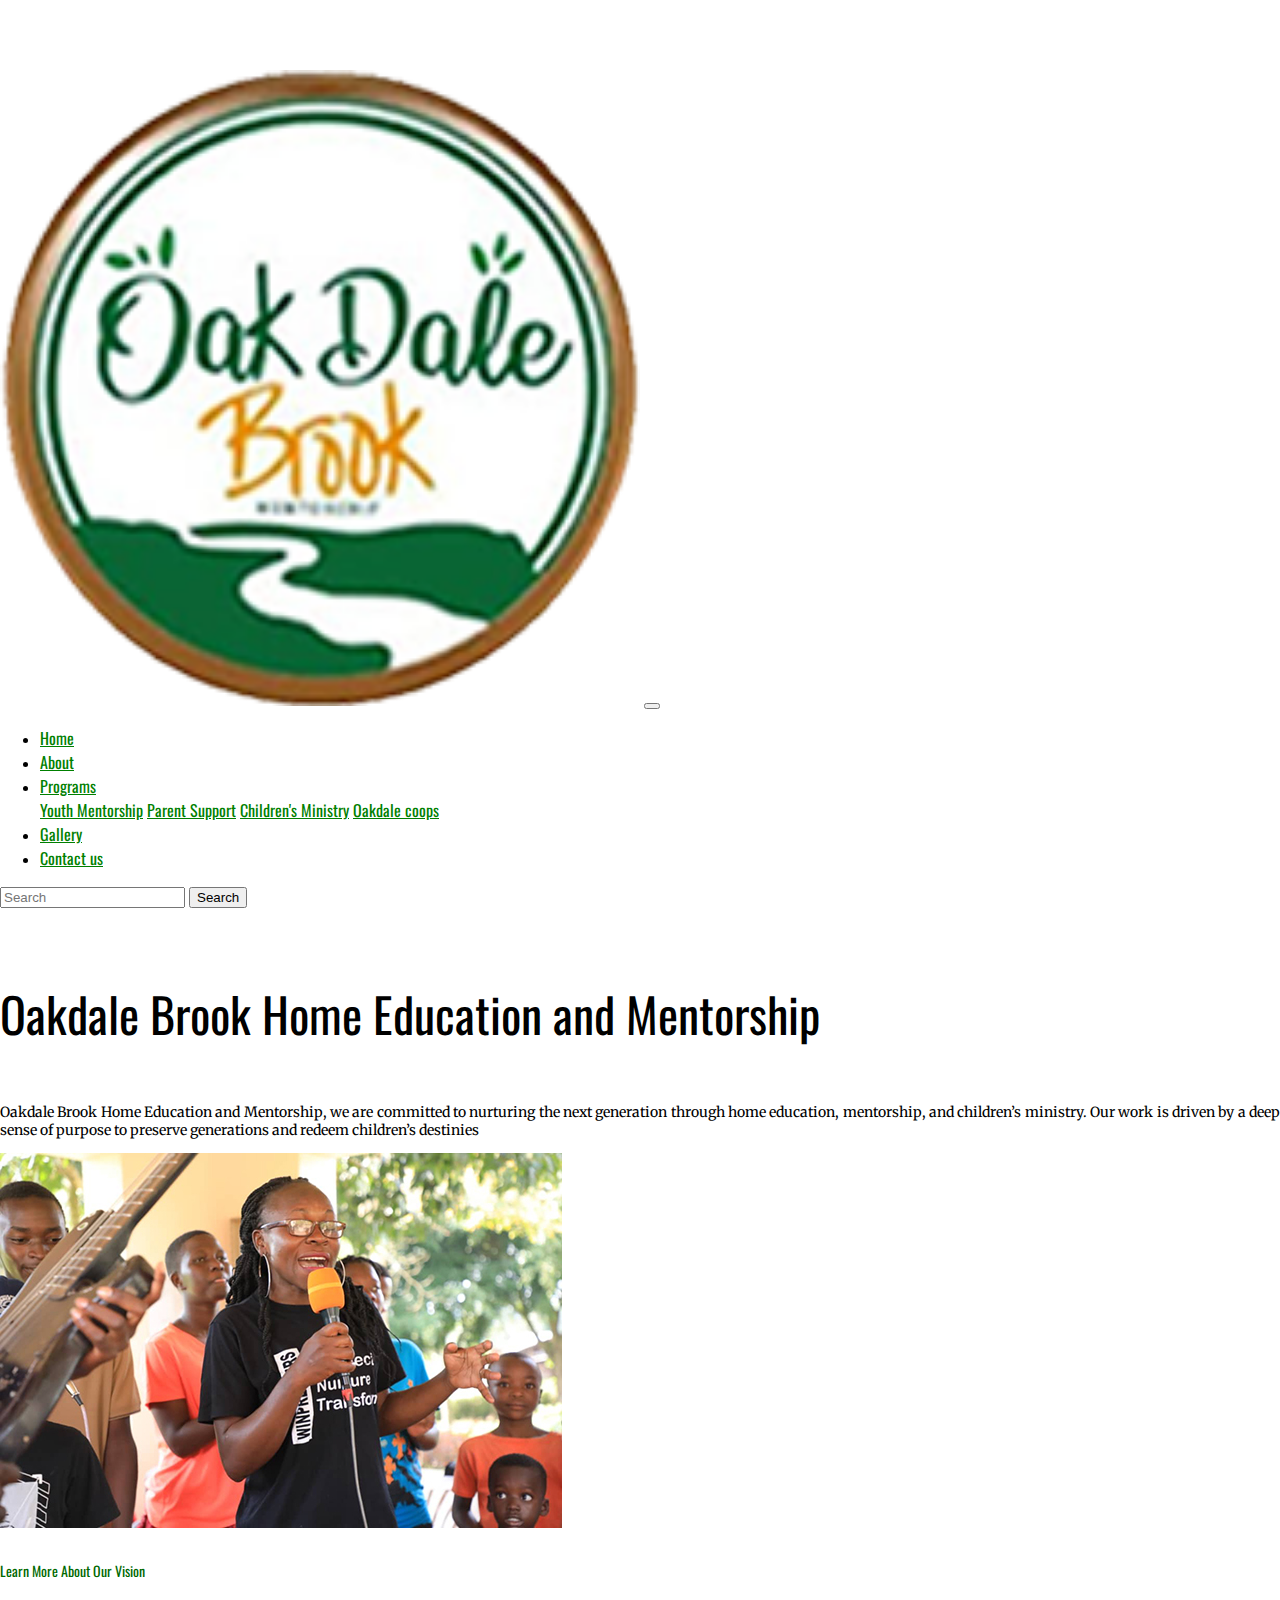
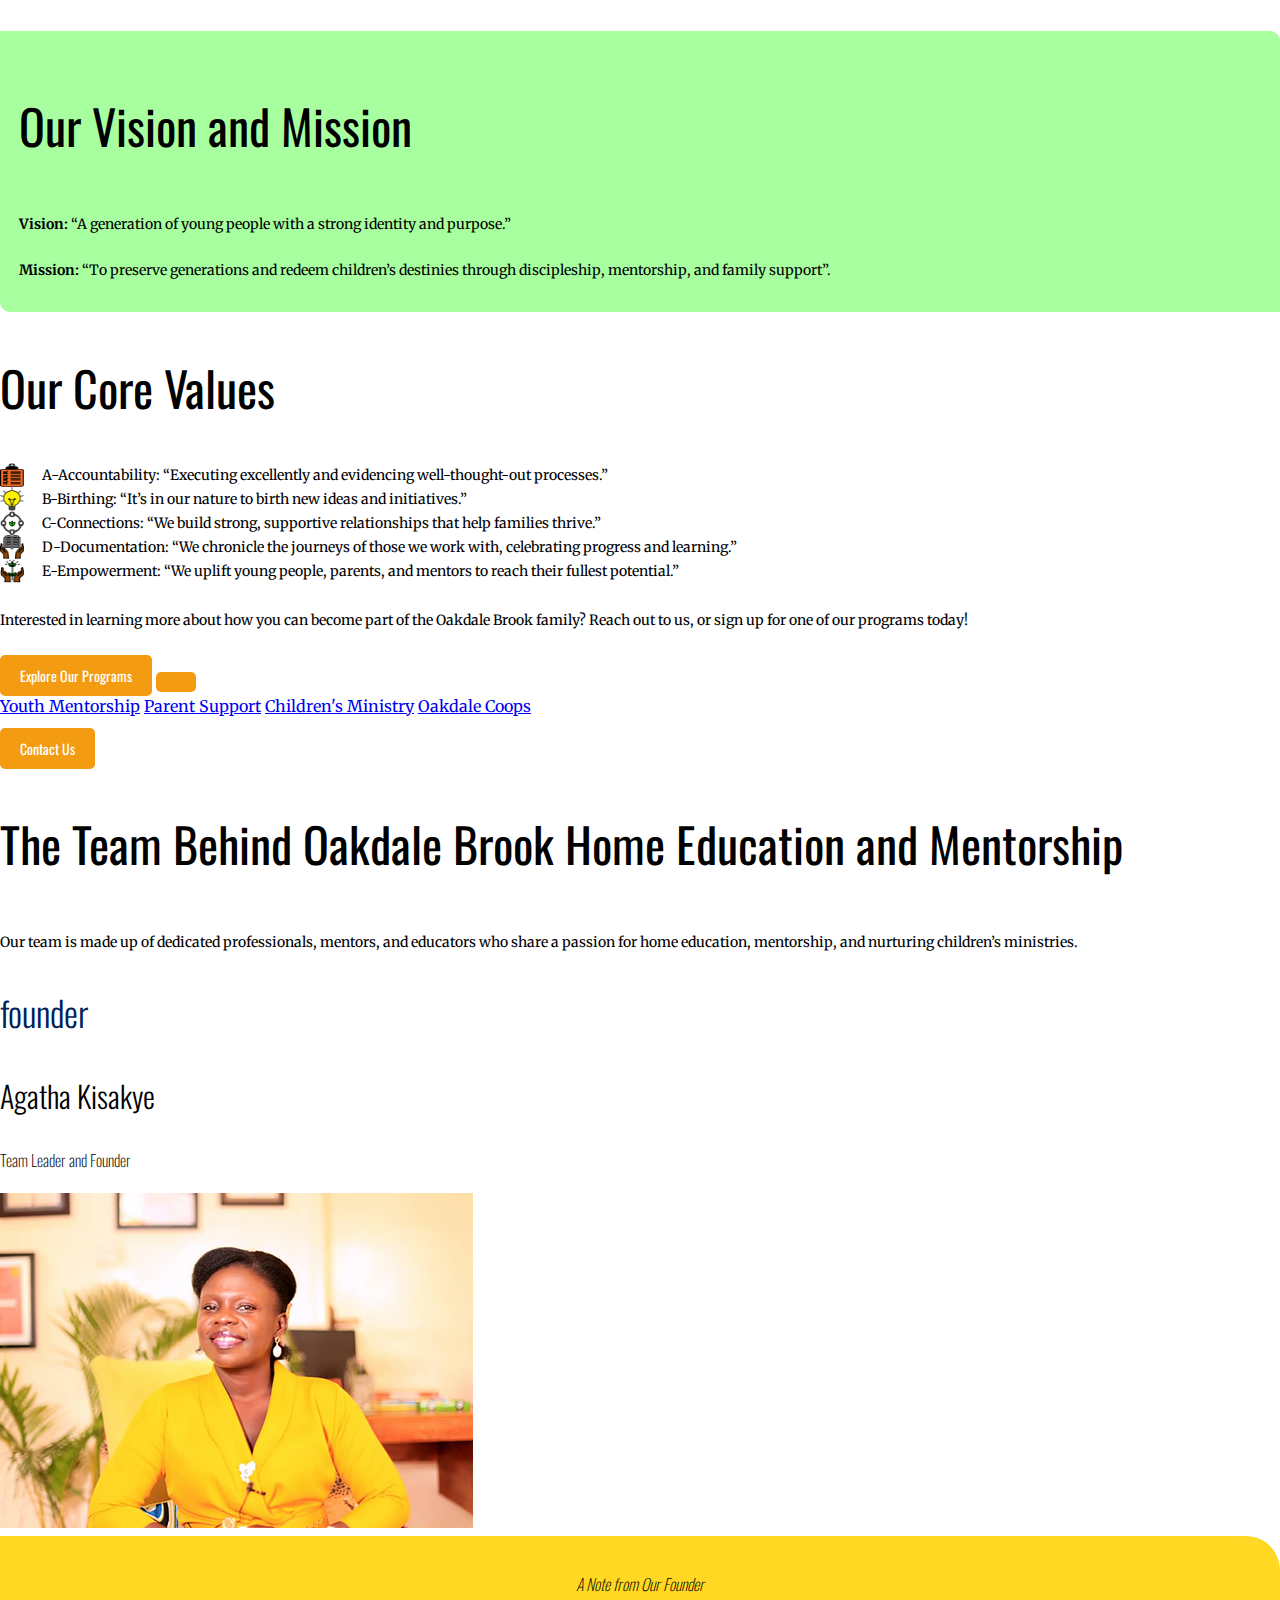
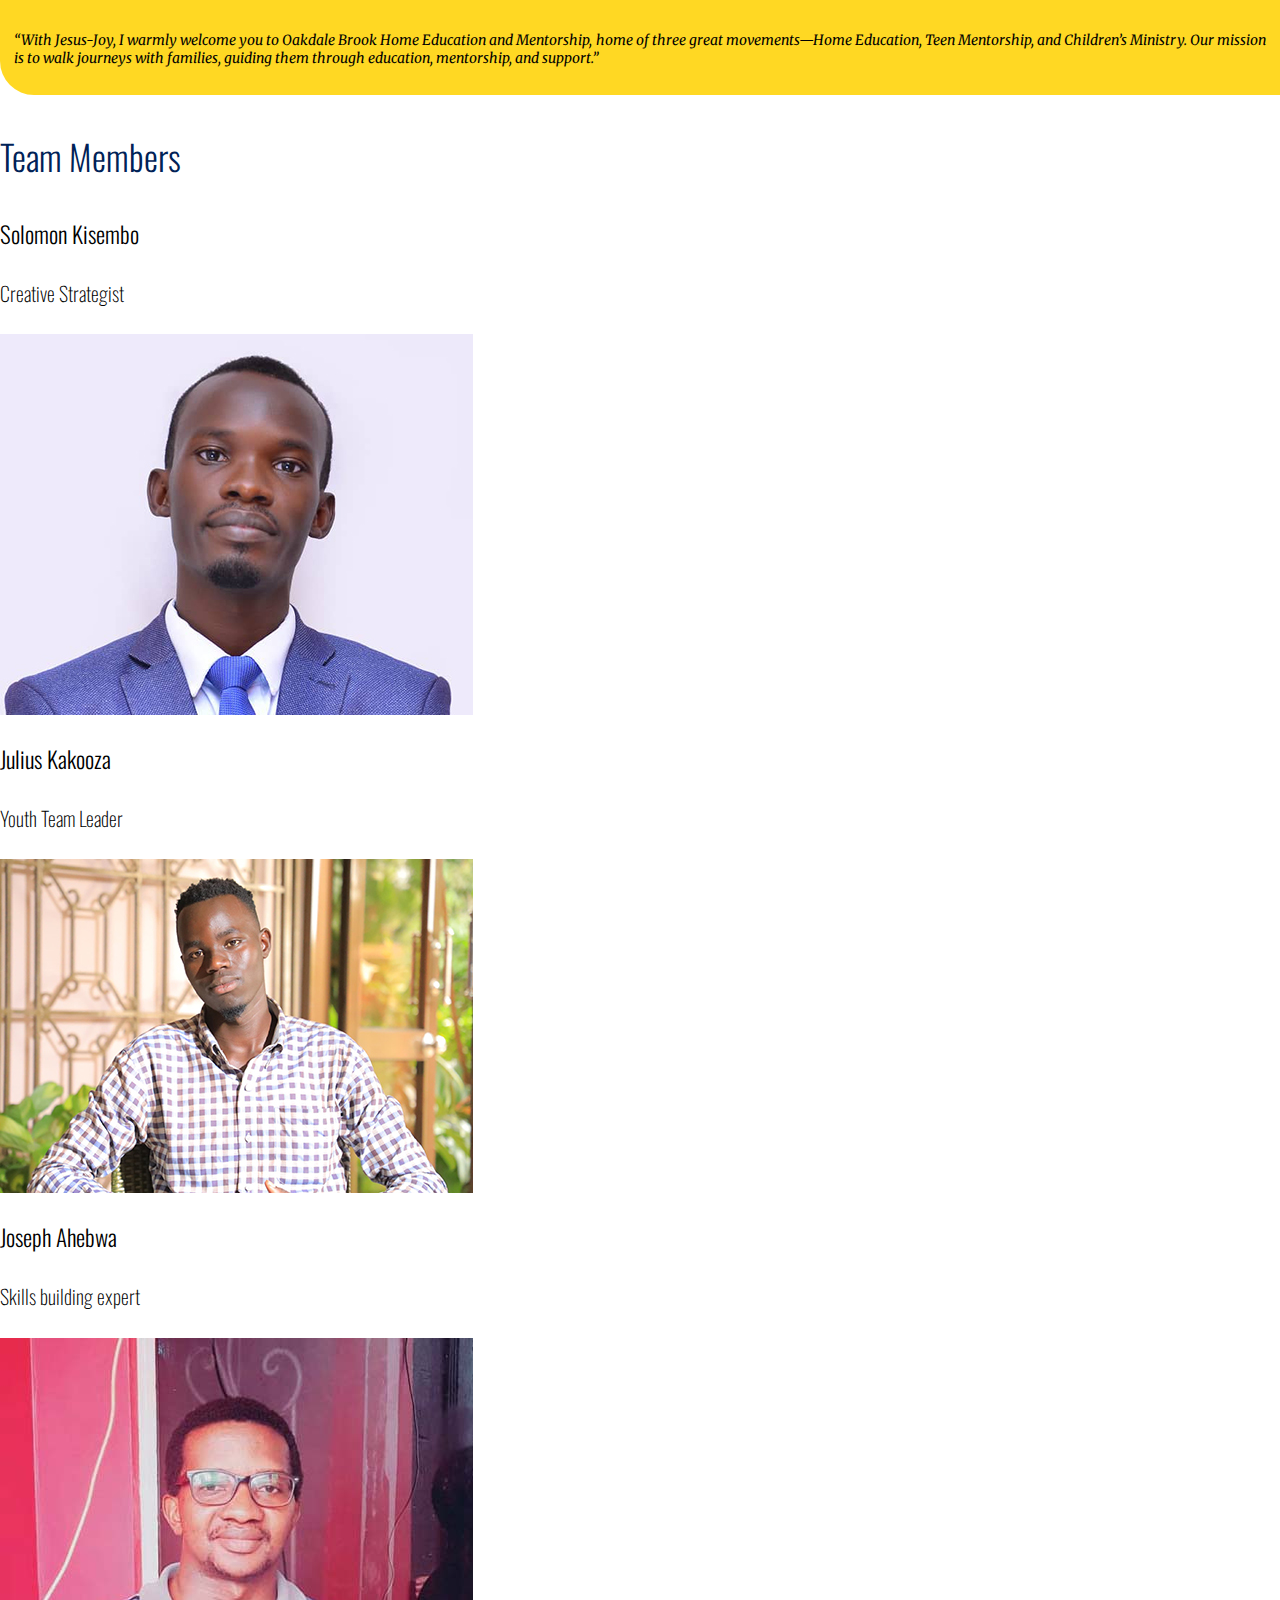
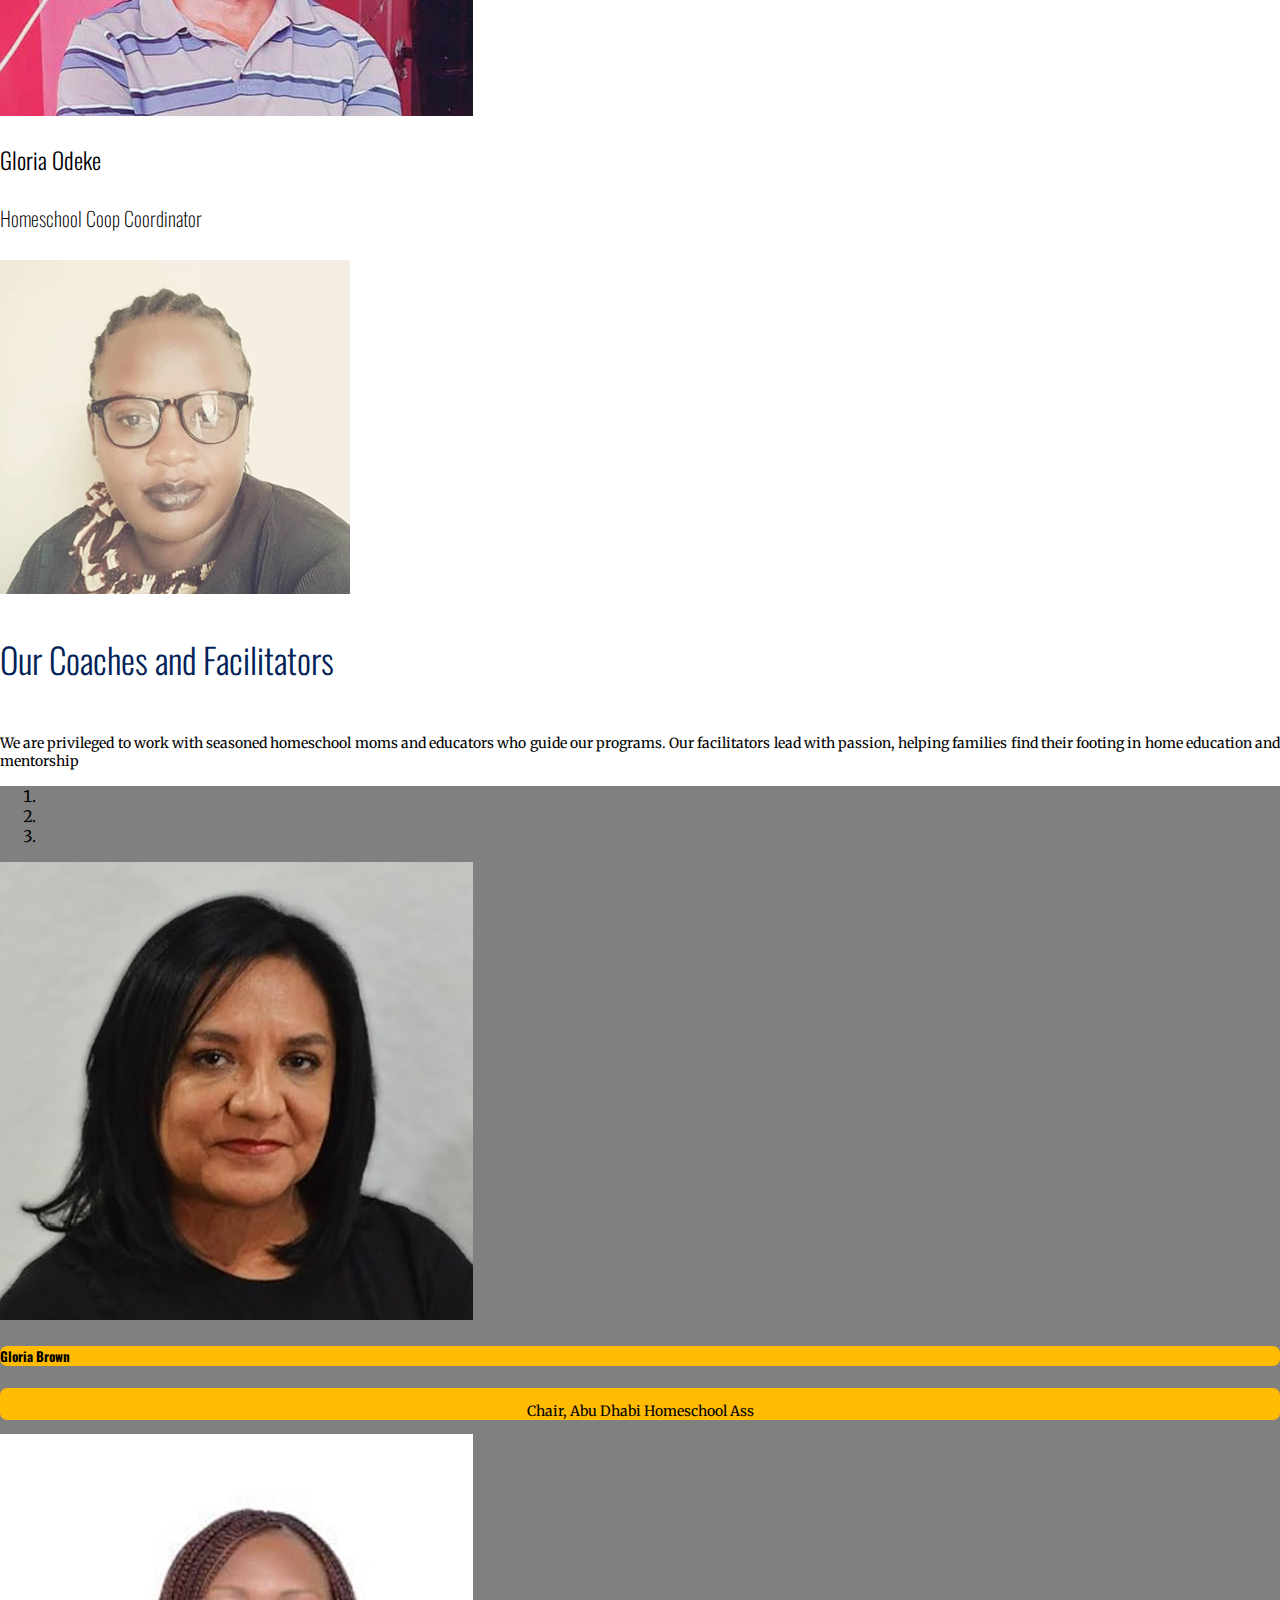
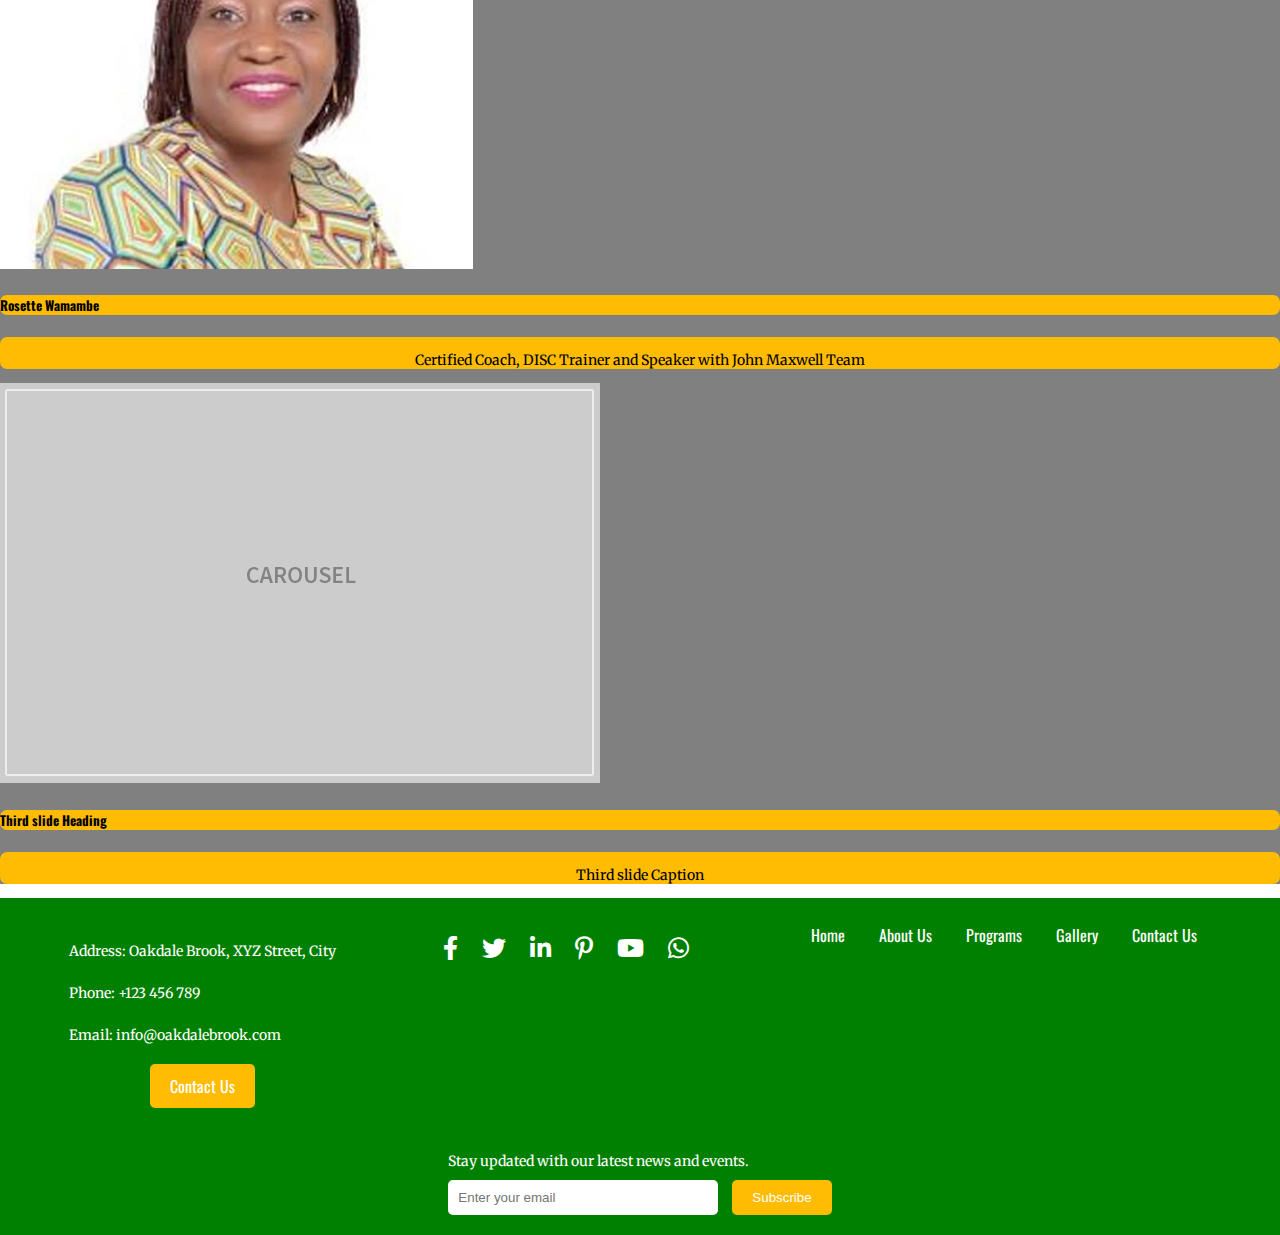
==== commit c8a390a6: "Update about.html" ====
--- a/about.html
+++ b/about.html
@@ -217,7 +217,7 @@
 	            <p class="text-center paragraph-slide">Chair, Abu Dhabi Homeschool Ass</p>
               </div>
             </div>
-	        <div class="carousel-item"> <img class="d-block mx-auto" src="images/Rosette Wamambe.jpg" alt="Second slide">
+	        <div class="carousel-item"> <img class="d-block mx-auto rounded img-fluid" src="images/Rosette Wamambe.jpg" alt="Second slide">
 	          <div class="carousel-caption">
 	            <h5>Rosette Wamambe</h5>
 	            <p class="text-center paragraph-slide">Certified Coach, DISC Trainer and Speaker with John Maxwell Team</p>
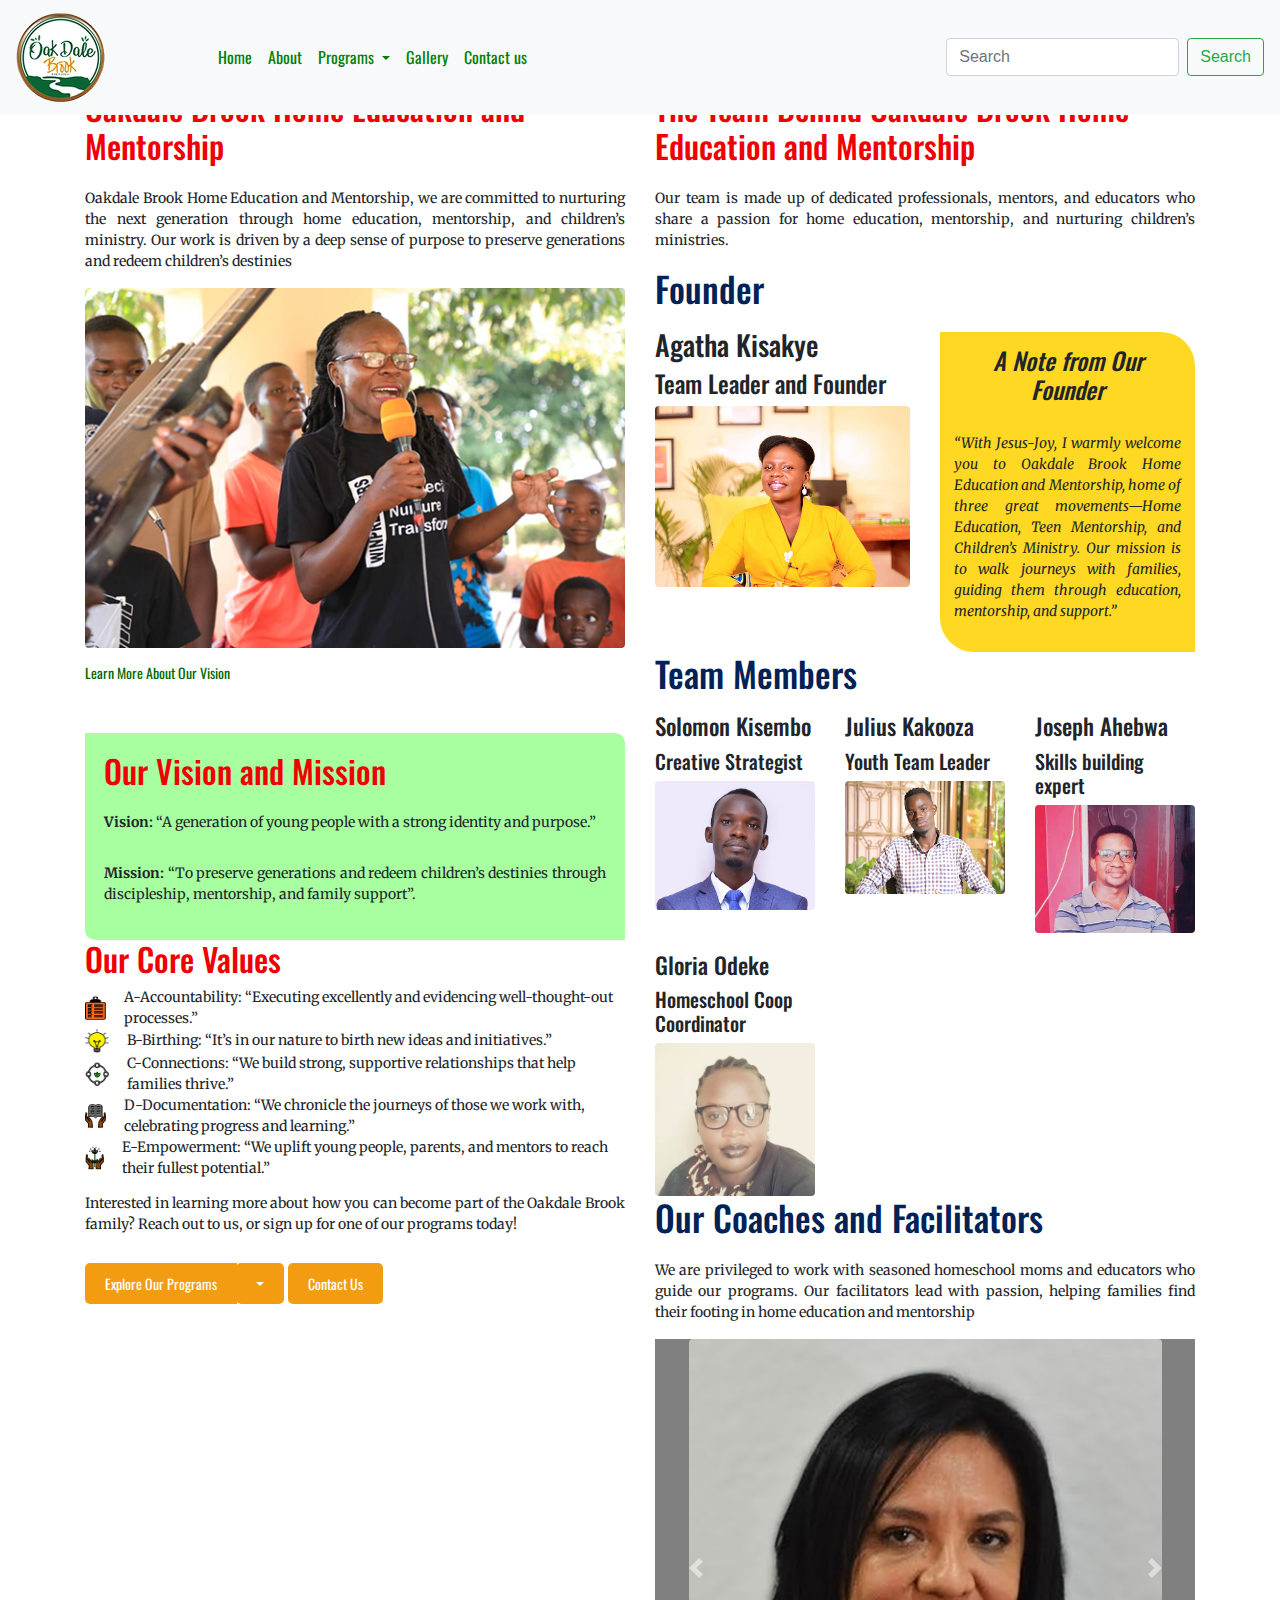
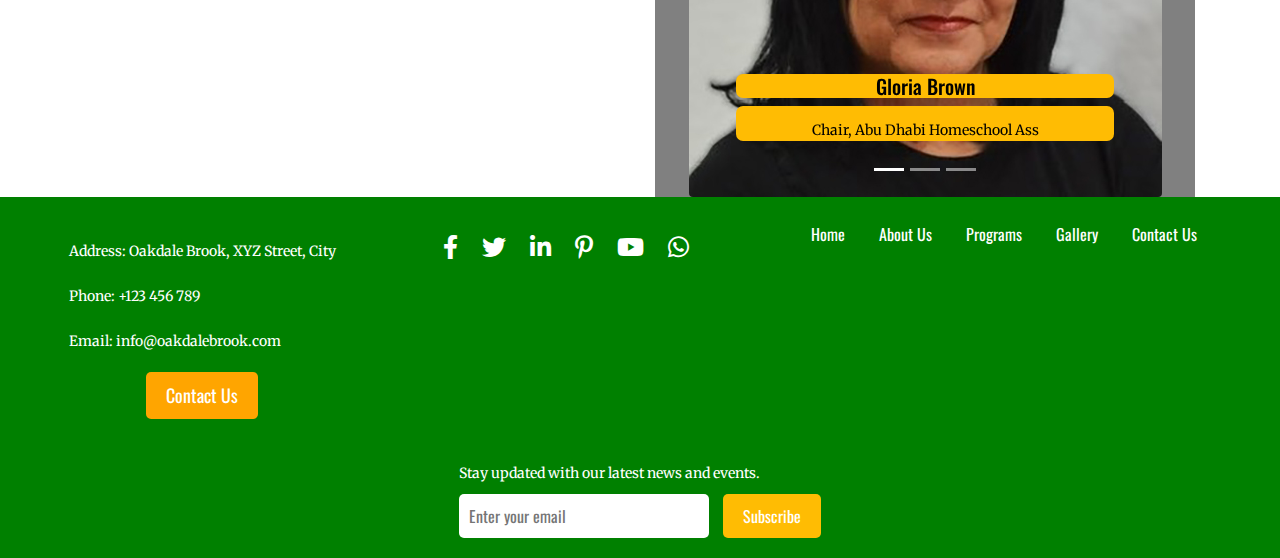
==== commit 712a5be1: "Updated website files and added new images" ====
--- a/about.html
+++ b/about.html
@@ -64,181 +64,181 @@
 		  </nav>
 	  </header>
 <!-- Main content section -->
-<div class="container-fluid">
+<div class="container">
   <main>
     <div class="row">
       <div class="col-xl-6">
- <div>
-   <h2>Oakdale Brook Home Education and Mentorship</h2>
-   <p>Oakdale Brook Home Education and Mentorship, we are committed to nurturing the next generation through home education, mentorship, and children’s ministry. Our work is driven by a deep sense of purpose to preserve generations and redeem children’s destinies</p>
-   <img src="images/Oakdale-lad.jpg" alt="" width="562" height="375" class="img-fluid rounded"/></div>
-		
- <!-- Call-to-Action Text -->
- <p class="cta-learn-more-text">Learn More About Our Vision</p>
-
- <!-- Vision Section -->
- <div id="vision-div">
-	 <h2>Our Vision and Mission</h2>
-	<p> <strong> Vision:</strong> “A generation of young people with a strong identity and purpose.”</p>
-<p><strong>Mission:</strong> “To preserve generations and redeem children’s destinies through discipleship, mentorship, and family support”.</p>
- </div>
-		  
-	    <div>
-		<h2>	Our Core Values</h2>
-        <div class="icon1-text">
-			<img src="images/accountabiltiy.png" alt="" width="23" height="37" class="icon"/> <span class="text">A-Accountability: “Executing excellently and evidencing well-thought-out processes.”</span>
-			
-		  </div>
-        <div class="icon1-text">
-			<img src="images/birthing.png" alt="" width="27" height="30" class="icon"/>
-			<span class="text">B-Birthing: “It’s in our nature to birth new ideas and initiatives.”</span>
-		  </div>
-        <div class="icon1-text"> <img src="images/connections_3.png" alt="" width="31" height="31" class="icon"/> <span class="text">C-Connections: “We build strong, supportive relationships that help families thrive.”</span>
-		</div>
-        <div class="icon1-text">
-			<img src="images/document.png" alt="" width="29" height="33" class="icon"/> <span class="text">D-Documentation: “We chronicle the journeys of those we work with, celebrating progress and learning.”</span>
-		</div>
-        <div class="icon1-text">
-			<img src="images/empowerment_1.png" alt="" width="25" height="33" class="icon"/> <span class="text">E-Empowerment: “We uplift young people, parents, and mentors to reach their fullest potential.”</span>
-		</div>
-        <div>
-          <p>			Interested in learning more about how you can become part of the Oakdale Brook family? Reach out to us, or sign up for one of our programs today!</p>
-          <div class="btn-group">
-            <button type="button" class="btn btn-sm">Explore Our Programs</button>
-            <button type="button" class="btn btn-sm dropdown-toggle dropdown-toggle-split" data-toggle="dropdown" aria-haspopup="true" aria-expanded="false"> <span class="sr-only">Toggle Dropdown</span> </button>
-            <div class="dropdown-menu">             
-              <a class="dropdown-item" href="youth-mentorship.html">Youth Mentorship</a>
-				<a class="dropdown-item" href="parent-support.html">Parent Support</a>
-				<a class="dropdown-item" href="children-ministry.html">Children's Ministry</a>
-				<a class="dropdown-item" href="oakdale-coops.html">Oakdale Coops</a>
+        <div>
+          <h2>Oakdale Brook Home Education and Mentorship</h2>
+          <p>Oakdale Brook Home Education and Mentorship, we are committed to nurturing the next generation through home education, mentorship, and children’s ministry. Our work is driven by a deep sense of purpose to preserve generations and redeem children’s destinies</p>
+        <img src="images/Oakdale-lad.jpg" alt="" width="562" height="375" class="img-fluid rounded"/></div>
+        
+        <!-- Call-to-Action Text -->
+        <p class="cta-learn-more-text">Learn More About Our Vision</p>
+        
+        <!-- Vision Section -->
+        <div id="vision-div">
+          <h2>Our Vision and Mission</h2>
+          <p> <strong> Vision:</strong> “A generation of young people with a strong identity and purpose.”</p>
+          <p><strong>Mission:</strong> “To preserve generations and redeem children’s destinies through discipleship, mentorship, and family support”.</p>
+        </div>
+        
+        <div>
+          <h2>	Our Core Values</h2>
+          <div class="icon1-text">
+            <img src="images/accountabiltiy.png" alt="" width="23" height="37" class="icon"/> <span class="text">A-Accountability: “Executing excellently and evidencing well-thought-out processes.”</span>
+            
+          </div>
+          <div class="icon1-text">
+            <img src="images/birthing.png" alt="" width="27" height="30" class="icon"/>
+            <span class="text">B-Birthing: “It’s in our nature to birth new ideas and initiatives.”</span>
+          </div>
+          <div class="icon1-text"> <img src="images/connections_3.png" alt="" width="31" height="31" class="icon"/> <span class="text">C-Connections: “We build strong, supportive relationships that help families thrive.”</span>
+          </div>
+          <div class="icon1-text">
+            <img src="images/document.png" alt="" width="29" height="33" class="icon"/> <span class="text">D-Documentation: “We chronicle the journeys of those we work with, celebrating progress and learning.”</span>
+          </div>
+          <div class="icon1-text">
+            <img src="images/empowerment_1.png" alt="" width="25" height="33" class="icon"/> <span class="text">E-Empowerment: “We uplift young people, parents, and mentors to reach their fullest potential.”</span>
+          </div>
+          <div>
+            <p>			Interested in learning more about how you can become part of the Oakdale Brook family? Reach out to us, or sign up for one of our programs today!</p>
+            <div class="btn-group">
+              <button type="button" class="btn btn-sm">Explore Our Programs</button>
+              <button type="button" class="btn btn-sm dropdown-toggle dropdown-toggle-split" data-toggle="dropdown" aria-haspopup="true" aria-expanded="false"> <span class="sr-only">Toggle Dropdown</span> </button>
+              <div class="dropdown-menu">             
+                <a class="dropdown-item" href="youth-mentorship.html">Youth Mentorship</a>
+                <a class="dropdown-item" href="parent-support.html">Parent Support</a>
+                <a class="dropdown-item" href="children-ministry.html">Children's Ministry</a>
+                <a class="dropdown-item" href="oakdale-coops.html">Oakdale Coops</a>
+                
+              </div>
+            </div>
+            <a href="contact.html"><button type="button" class="btn btn-sm">Contact Us</button></a>
+            
+            
+          </div>
+        </div>
+      </div>
+      
+      
+      <div class="col-xl-6">
+        <div>
+          <h2>The Team Behind Oakdale Brook Home Education and Mentorship </h2>
+          <p>Our team is made up of dedicated professionals, mentors, and educators who share a passion for home education, mentorship, and nurturing children’s ministries.</p>	
+        </div>
+        <div>
+          <h3 class="founderh3 text-capitalize">founder	</h3>
+        </div>
+        <div class="row">
+          <div class="col-xl-6">
+            
+            <h3>Agatha Kisakye</h3>
+            
+            <h4>Team Leader and Founder</h4>
+            <img src="images/Agatha.jpg" alt="Founder of Oakdale Brook Home education and mentorship" width="473" height="335" class="img-fluid rounded"/> 
+            
+          </div>
+          <div class="col-xl-6">
+            <div class="founder-note-space">
+              <div class="note-from-the-founder">
+                <blockquote>
+                  <h4 class="text-center"><em>A Note from Our Founder</em></h4>
+                </blockquote>
+                <p><em>“With Jesus-Joy, I warmly welcome you to Oakdale Brook Home Education and Mentorship, home of three great movements—Home Education, Teen Mentorship, and Children’s Ministry. Our mission is to walk journeys with families, guiding them through education, mentorship, and support.”</em></p>
+                
+              </div>
               
-			  </div>
-          </div>
-<a href="contact.html"><button type="button" class="btn btn-sm">Contact Us</button></a>
-			
-			
-        </div>
-        </div>
+            </div>
+            
+            
+            
+            
+          </div>
+          
+          
+          
+          
+          
+        </div>
+        <div>
+          <h3 class="founderh3">Team Members  </h3>
+        </div>
+        <div class="row">
+          <div class="col-xl-4">
+            <h3 class="teamh3"> Solomon Kisembo</h3>
+            <h4 class="teamh4">Creative Strategist</h4>
+            
+            <img src="images/Kisembo.jpg" alt="Team member at Oakdale" width="473" height="381" class="img-fluid rounded"/> 
+            
+          </div>
+          <div class="col-xl-4">
+            <h3 class="teamh3">Julius Kakooza</h3>
+            <h4 class="teamh4">Youth Team Leader</h4>
+            <img src="images/kakooza.jpg" alt="team member at oakdale" width="473" height="334" class="rounded img-fluid"/> 
+            
+          </div>
+          <div class="col-xl-4">
+            <h3 class="teamh3">Joseph Ahebwa</h3>
+            <h4 class="teamh4">Skills building expert</h4>
+          <img src="images/jose-ahebwa.jpg" alt="team member of Oakdale brook" width="473" height="378" class="rounded img-fluid"/> </div>
+          
+          
+        </div>
+        
+        <div class="row">
+          <div class="col-xl-4">
+            
+            <h3 class="teamh3">Gloria Odeke</h3>
+            <h4 class="teamh4">Homeschool Coop Coordinator</h4>
+            <img src="images/okede.jpg" alt="" width="350" height="334" class="img-fluid rounded"/> 
+            
+            </div>
+          <div class="col-xl-4"><!--empty for laters--></div>
+          <div class="col-xl-4"><!--empty for laters--></div>
+        </div>
+        <div>
+          <h3 class="founderh3"> Our Coaches and Facilitators </h3>
+          <p>We are privileged to work with seasoned homeschool moms and educators who guide our programs. Our facilitators lead with passion, helping families find their footing in home education and mentorship</p>
+          
+        </div>
+        
+        
+        <div id="carouselExampleIndicators1" class="carousel slide" data-ride="carousel" style="background-color: grey">
+          <ol class="carousel-indicators">
+            <li data-target="#carouselExampleIndicators1" data-slide-to="0" class="active"></li>
+            <li data-target="#carouselExampleIndicators1" data-slide-to="1"></li>
+            <li data-target="#carouselExampleIndicators1" data-slide-to="2"></li>
+          </ol>
+          <div class="carousel-inner" role="listbox">
+            <div class="carousel-item active"> <img class="d-block mx-auto img-fluid rounded" src="images/Gloria-Brown.jpg" alt="First slide">
+              <div class="carousel-caption">
+                <h5>Gloria Brown</h5>
+                <p class="text-center paragraph-slide">Chair, Abu Dhabi Homeschool Ass</p>
+              </div>
+            </div>
+            <div class="carousel-item"> <img class="d-block mx-auto rounded img-fluid" src="images/Rosette Wamambe.jpg" alt="Second slide">
+              <div class="carousel-caption">
+                <h5>Rosette Wamambe</h5>
+                <p class="text-center paragraph-slide">Certified Coach, DISC Trainer and Speaker with John Maxwell Team</p>
+              </div>
+            </div>
+            <div class="carousel-item"> <img class="d-block mx-auto" src="images/Carousel_Placeholder.png" alt="Third slide">
+              <div class="carousel-caption">
+                <h5>Third slide Heading</h5>
+                <p class="text-center paragraph-slide">Third slide Caption</p>
+              </div>
+            </div>
+          </div>
+          <a class="carousel-control-prev" href="#carouselExampleIndicators1" role="button" data-slide="prev"> <span class="carousel-control-prev-icon" aria-hidden="true"></span> <span class="sr-only">Previous</span> </a> <a class="carousel-control-next" href="#carouselExampleIndicators1" role="button" data-slide="next"> <span class="carousel-control-next-icon" aria-hidden="true"></span> <span class="sr-only">Next</span> </a> </div>
       </div>
-		
-		
-      <div class="col-xl-6">
-        <div>
-  <h2>The Team Behind Oakdale Brook Home Education and Mentorship </h2>
-          <p>Our team is made up of dedicated professionals, mentors, and educators who share a passion for home education, mentorship, and nurturing children’s ministries.</p>	
-        </div>
-        <div>
-          <h3 class="founderh3 text-capitalize">founder	</h3>
-        </div>
-<div class="row">
-	      <div class="col-xl-6">
-				
-				<h3>Agatha Kisakye</h3>
-				
-		    <h4>Team Leader and Founder</h4>
-		    <img src="images/Agatha.jpg" alt="Founder of Oakdale Brook Home education and mentorship" width="473" height="335" class="img-fluid rounded"/> 
-			
-		  </div>
-		    <div class="col-xl-6">
-              <div class="founder-note-space">
-  <div class="note-from-the-founder">
-    <blockquote>
-      <h4 class="text-center"><em>A Note from Our Founder</em></h4>
-    </blockquote>
-<p><em>“With Jesus-Joy, I warmly welcome you to Oakdale Brook Home Education and Mentorship, home of three great movements—Home Education, Teen Mentorship, and Children’s Ministry. Our mission is to walk journeys with families, guiding them through education, mentorship, and support.”</em></p>
-	    
-  </div>
-            								  
-              </div>
-				
-				
-				
-				
-            </div>
-	
-	
-
-	
-	
-</div>
-<div>
-  <h3 class="founderh3">Team Members  </h3>
-</div>
-	<div class="row">
-	  <div class="col-xl-4">
-		 <h3 class="teamh3"> Solomon Kisembo</h3>
-		  <h4 class="teamh4">Creative Strategist</h4>
-		  
-		 <img src="images/Kisembo.jpg" alt="Team member at Oakdale" width="473" height="381" class="img-fluid rounded"/> 
-		
-		</div>
-	  <div class="col-xl-4">
-		  <h3 class="teamh3">Julius Kakooza</h3>
-		  <h4 class="teamh4">Youth Team Leader</h4>
-		  <img src="images/kakooza.jpg" alt="team member at oakdale" width="473" height="334" class="rounded img-fluid"/> 
-		
-		</div>
-	  <div class="col-xl-4">
-		  <h3 class="teamh3">Joseph Ahebwa</h3>
-		  <h4 class="teamh4">Skills building expert</h4>
-		  <img src="images/jose-ahebwa.jpg" alt="team member of Oakdale brook" width="473" height="378" class="rounded img-fluid"/> </div>
-		
-		
-	  </div>
-		
-	    <div class="row">
-	      <div class="col-xl-4">
-				
-				<h3 class="teamh3">Gloria Odeke</h3>
-				<h4 class="teamh4">Homeschool Coop Coordinator</h4>
-		    <img src="images/okede.jpg" alt="" width="350" height="334" class="img-fluid rounded"/> 
-			
-			</div>
-		    <div class="col-xl-4"><!--empty for laters--></div>
-		    <div class="col-xl-4"><!--empty for laters--></div>
-	    </div>
-        <div>
-          <h3 class="founderh3"> Our Coaches and Facilitators </h3>
-			<p>We are privileged to work with seasoned homeschool moms and educators who guide our programs. Our facilitators lead with passion, helping families find their footing in home education and mentorship</p>
-			
-        </div>
-		  
-		  
-	    <div id="carouselExampleIndicators1" class="carousel slide" data-ride="carousel" style="background-color: grey">
-	      <ol class="carousel-indicators">
-	        <li data-target="#carouselExampleIndicators1" data-slide-to="0" class="active"></li>
-	        <li data-target="#carouselExampleIndicators1" data-slide-to="1"></li>
-	        <li data-target="#carouselExampleIndicators1" data-slide-to="2"></li>
-          </ol>
-	      <div class="carousel-inner" role="listbox">
-	        <div class="carousel-item active"> <img class="d-block mx-auto img-fluid rounded" src="images/Gloria-Brown.jpg" alt="First slide">
-	          <div class="carousel-caption">
-	            <h5>Gloria Brown</h5>
-	            <p class="text-center paragraph-slide">Chair, Abu Dhabi Homeschool Ass</p>
-              </div>
-            </div>
-	        <div class="carousel-item"> <img class="d-block mx-auto rounded img-fluid" src="images/Rosette Wamambe.jpg" alt="Second slide">
-	          <div class="carousel-caption">
-	            <h5>Rosette Wamambe</h5>
-	            <p class="text-center paragraph-slide">Certified Coach, DISC Trainer and Speaker with John Maxwell Team</p>
-              </div>
-            </div>
-	        <div class="carousel-item"> <img class="d-block mx-auto" src="images/Carousel_Placeholder.png" alt="Third slide">
-	          <div class="carousel-caption">
-	            <h5>Third slide Heading</h5>
-	            <p class="text-center paragraph-slide">Third slide Caption</p>
-              </div>
-            </div>
-          </div>
-	      <a class="carousel-control-prev" href="#carouselExampleIndicators1" role="button" data-slide="prev"> <span class="carousel-control-prev-icon" aria-hidden="true"></span> <span class="sr-only">Previous</span> </a> <a class="carousel-control-next" href="#carouselExampleIndicators1" role="button" data-slide="next"> <span class="carousel-control-next-icon" aria-hidden="true"></span> <span class="sr-only">Next</span> </a> </div>
-      </div>
-   
-	  
-	  
+      
+      
+      
     </div>
   </main>
 </div>
-    
+
 <!-- Footer section -->
 <footer>
     <div class="footer-content">
--- a/css/styles.css
+++ b/css/styles.css
@@ -369,6 +369,62 @@
     border-radius: 7px;
     color: #000000;
 }
+.youth-at-oakdale-brook {
+    margin-top: 7px;
+}
+
+
+.hero-section {
+  position: relative;
+  text-align: center;
+  color: white;
+}
+
+.cta-container {
+  position: absolute;
+  top: 50%;
+  left: 50%;
+  transform: translate(-50%, -50%);
+  text-align: center;
+  background-color: rgba(0, 0, 0, 0.7); /* Transparent black background */
+  padding: 20px;
+  border-radius: 10px;
+}
+
+.cta-container h2 {
+  margin: 0 0 15px 0;
+}
+
+.cta-button {
+  display: inline-block;
+  padding: 10px 20px;
+  background-color: orange;
+  color: white;
+  font-size: 18px;
+  text-decoration: none;
+  border-radius: 5px;
+  transition: background-color 0.3s;
+}
+
+.cta-button:hover {
+  background-color: darkorange;
+}
+.desktop-h2 {
+    color: #FFFFFF;
+}
+.strong-mentorship {
+    color: #0062DD;
+}
+.strong-how-it-works {
+    color: #16640A;
+}
+
+
+
+
+
+
+
 
 
 
@@ -395,6 +451,18 @@
 
 /* Tablet viewport */
 @media (min-width: 401px) and (max-width: 768px) {
+.mobile-h2 {
+    font-size: 16pt;
+    color: #FFFFFF;
+}
+.hero-img-container-mobile {
+    margin-top: 10px;
+    margin-bottom: 10px;
+}
+
+
+
+
 
 }
 
@@ -419,6 +487,16 @@
     .what-we-do > div {
         flex: 1 1 100%; /* Makes each div take up the full width on mobile */
     }
-
-
-}
+	
+	.mobile-h2 {
+    font-size: 16pt;
+    color: #FFFFFF;
+}
+	
+.hero-img-container-mobile {
+    margin-top: 10px;
+    margin-bottom: 10px;
+}	
+
+
+}
